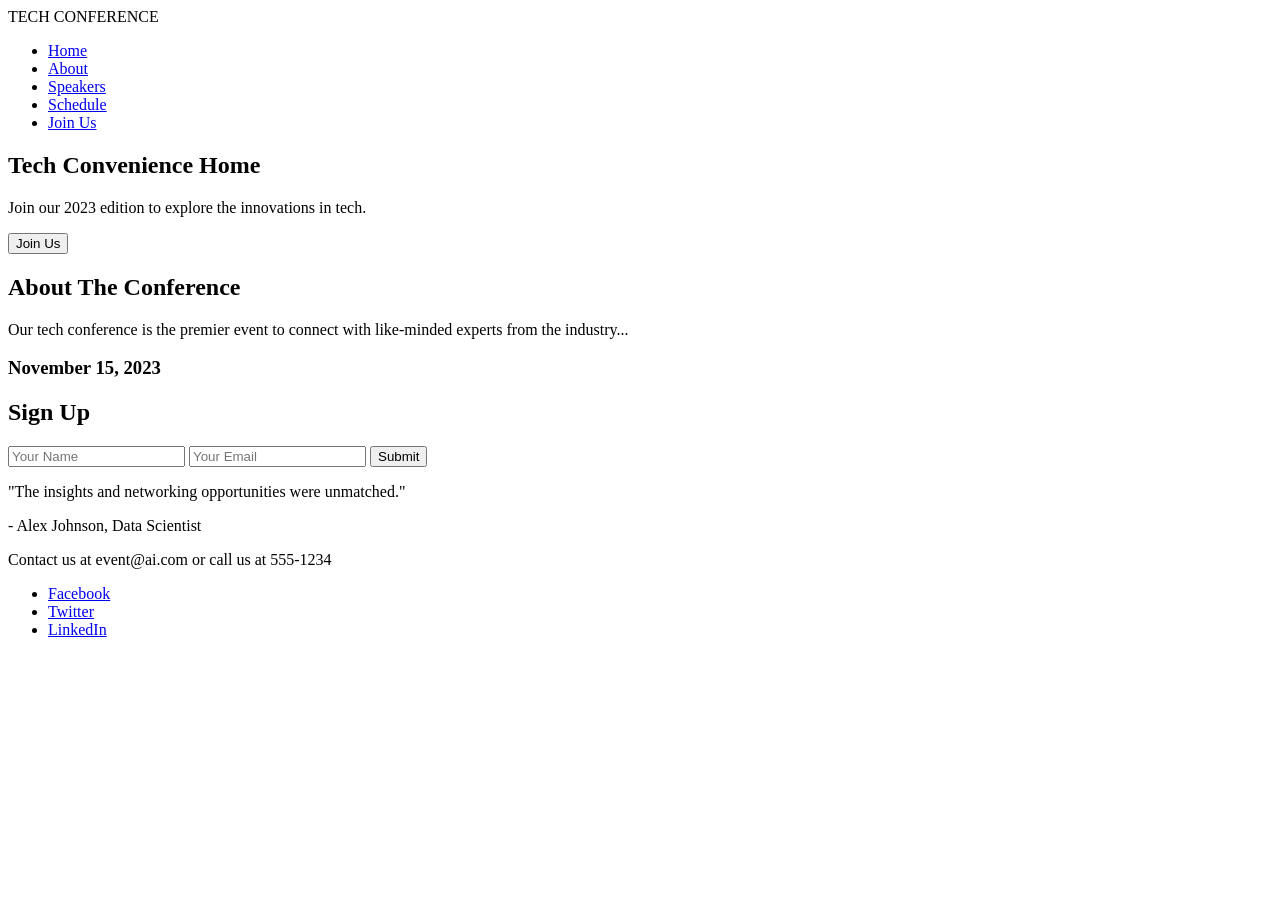
==== index.html @ 5ba686ec "Create index.html" ====
<!DOCTYPE html>
<html lang="en">
<head>
<meta charset="UTF-8">
<meta name="viewport" content="width=device-width, initial-scale=1.0">
<title>Tech Conference 2023</title>
<link rel="stylesheet" href="styles.css">
</head>
<body>

<!-- Navigation Bar -->
<nav>
  <div class="logo">TECH CONFERENCE</div>
  <ul>
    <li><a href="#home">Home</a></li>
    <li><a href="#about">About</a></li>
    <li><a href="#speakers">Speakers</a></li>
    <li><a href="#schedule">Schedule</a></li>
    <li><a href="#register">Join Us</a></li>
  </ul>
</nav>

<!-- Hero Section -->
<section id="home">
  <h1>Tech Convenience Home</h1>
  <p>Join our 2023 edition to explore the innovations in tech.</p>
  <button class="cta">Join Us</button>
</section>

<!-- About Section -->
<section id="about" class="container">
  <div class="content">
    <h2>About The Conference</h2>
    <p>Our tech conference is the premier event to connect with like-minded experts from the industry...</p>
  </div>
</section>

<!-- Speakers Section -->
<section id="speakers" class="container">
  <!-- Speaker cards will be generated by JavaScript -->
</section>

<!-- Schedule Section -->
<section id="schedule" class="container">
  <div class="day-schedule">
    <h3>November 15, 2023</h3>
    <!-- Schedule items will be generated by JavaScript -->
  </div>
</section>

<!-- Registration Section -->
<section id="register" class="container">
  <h2>Sign Up</h2>
  <form id="registration-form">
    <input type="text" id="name" name="name" placeholder="Your Name" required>
    <input type="email" id="email" name="email" placeholder="Your Email" required>
    <button type="submit">Submit</button>
  </form>
</section>

<!-- Testimonials Section -->
<section id="testimonials" class="container">
  <div class="testimonial">
    <p>"The insights and networking opportunities were unmatched."</p>
    <footer>- Alex Johnson, Data Scientist</footer>
  </div>
  <!-- Additional testimonials will be generated by JavaScript -->
</section>

<!-- Footer -->
<footer>
  <p>Contact us at event@ai.com or call us at 555-1234</p>
  <ul class="social-icons">
    <li><a href="#">Facebook</a></li>
    <li><a href="#">Twitter</a></li>
    <li><a href="#">LinkedIn</a></li>
  </ul>
</footer>

<script src="script.js"></script>
</body>
</html>
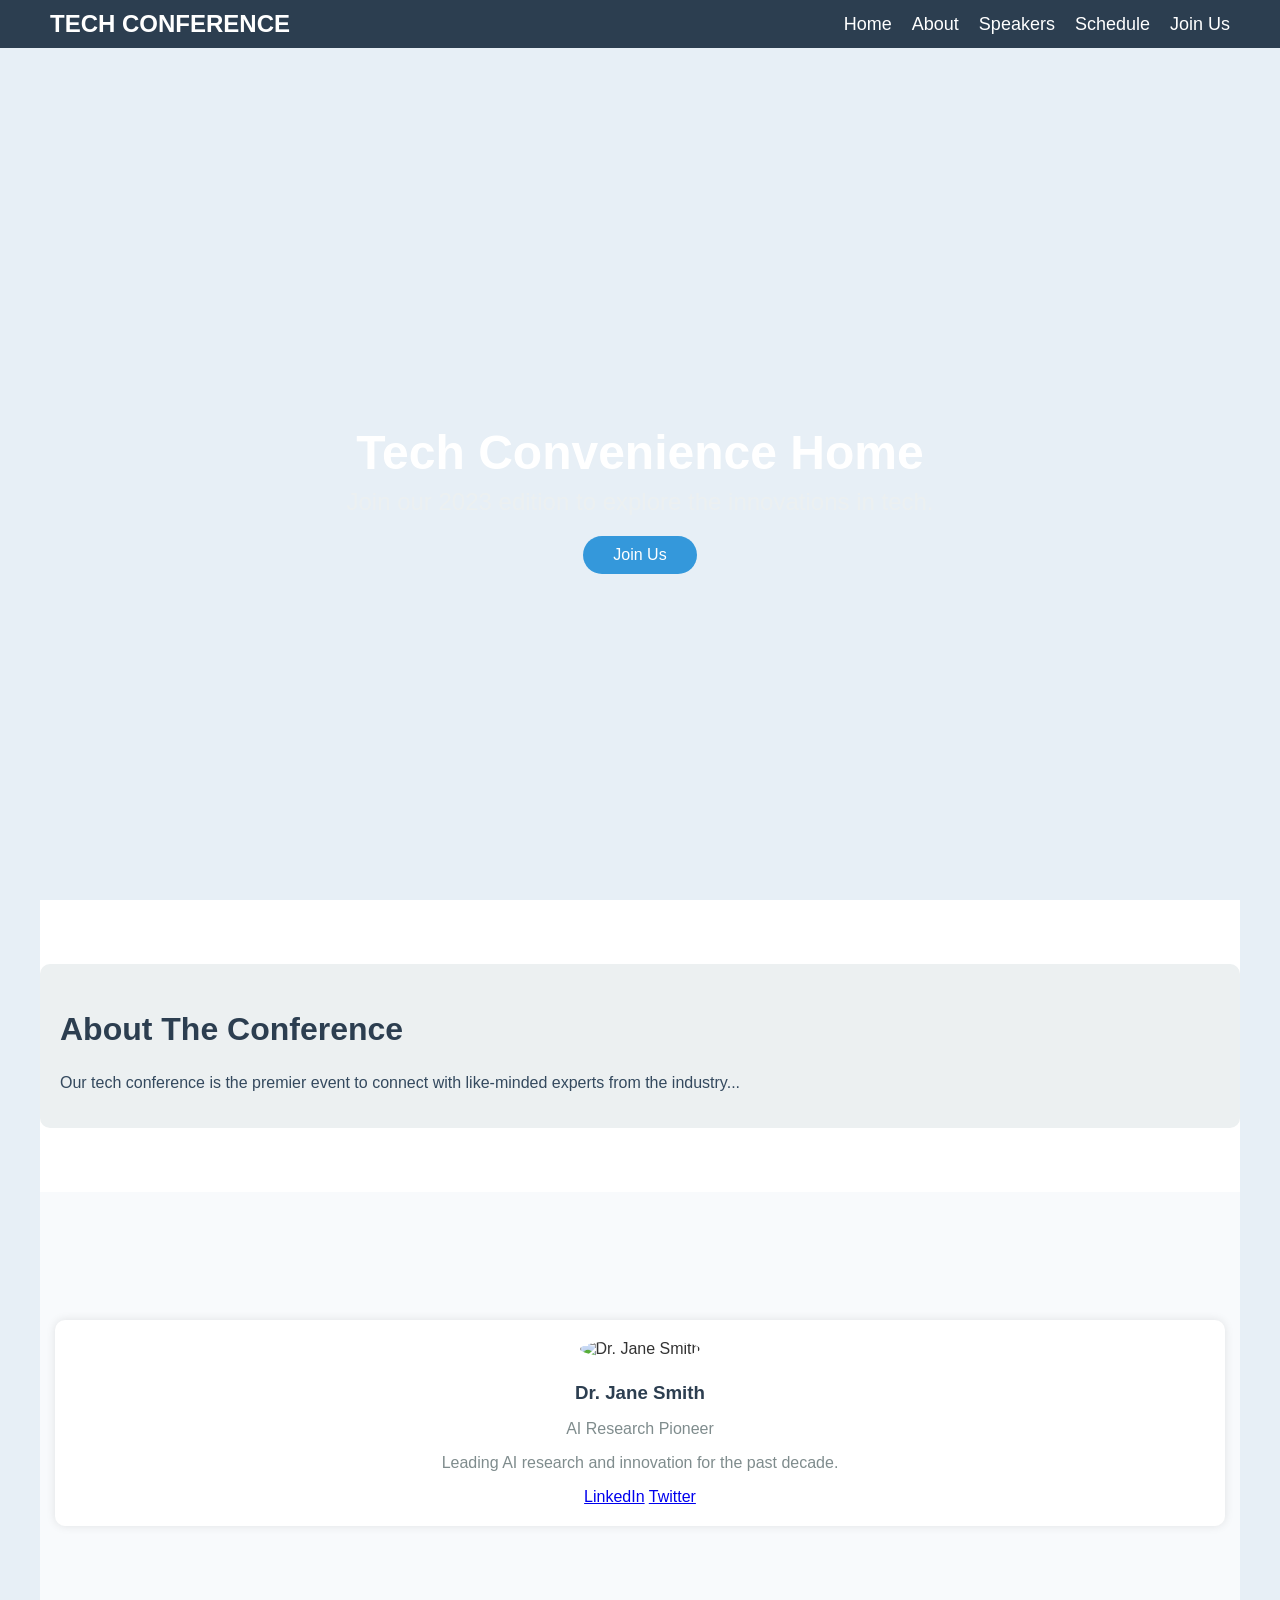
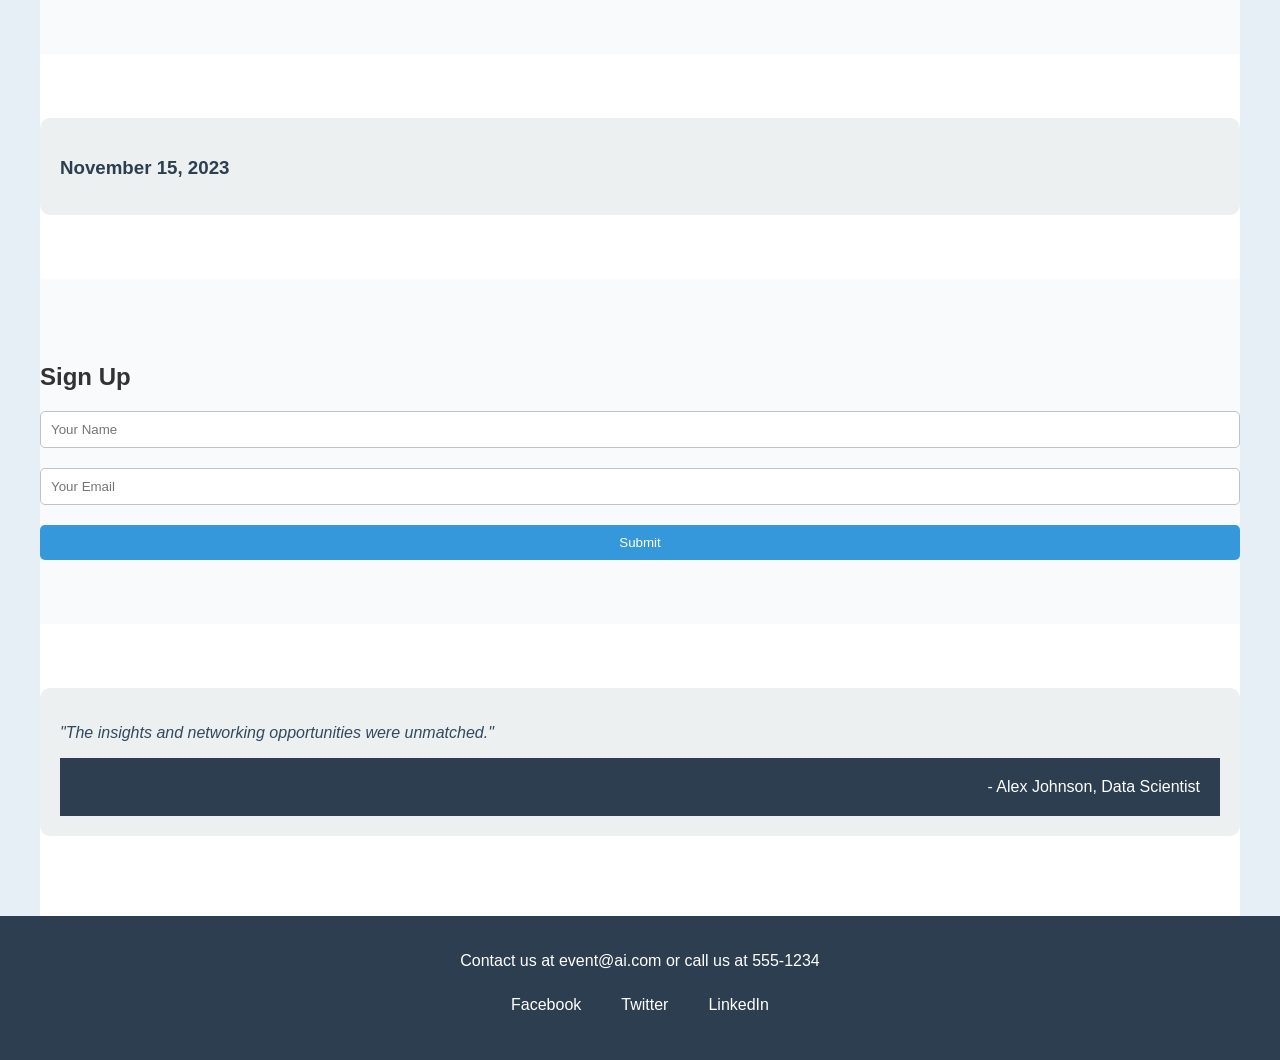
==== commit 4ee6a3fb: "Update index.html" ====
--- a/index.html
+++ b/index.html
@@ -38,6 +38,12 @@
 <!-- Speakers Section -->
 <section id="speakers" class="container">
   <!-- Speaker cards will be generated by JavaScript -->
+  
+   <div id="speakers">
+    <div class="container">
+      </div>
+  </div>
+
 </section>
 
 <!-- Schedule Section -->
--- a/styles.css
+++ b/styles.css
@@ -0,0 +1,318 @@
+/* Reset and Base Styles */
+*, *::before, *::after {
+  box-sizing: border-box;
+}
+
+body {
+  margin: 0;
+  font-family: 'Segoe UI', Tahoma, Geneva, Verdana, sans-serif;
+  background-color: #E7EFF6;
+  color: #333;
+}
+
+/* Utility Classes */
+.container {
+  max-width: 1200px;
+  margin: 0 auto;
+  padding: 0 15px;
+}
+
+.img-responsive {
+  max-width: 100%;
+  height: auto;
+}
+
+/* Navigation Bar */
+nav {
+  background-color: #2C3E50;
+  color: #fff;
+  display: flex;
+  justify-content: space-between;
+  align-items: center;
+  padding: 10px 50px;
+  position: fixed;
+  top: 0;
+  width: 100%;
+  z-index: 1000;
+}
+
+nav .logo {
+  font-size: 24px;
+  font-weight: bold;
+}
+
+nav ul {
+  list-style: none;
+  display: flex;
+  gap: 20px;
+  margin: 0;
+  padding: 0;
+}
+
+nav ul li a {
+  color: #fff;
+  text-decoration: none;
+  font-size: 18px;
+  transition: color 0.3s ease;
+}
+
+nav ul li a:hover {
+  color: #3498DB;
+}
+
+/* Hero Section */
+#home {
+  display: flex;
+  flex-direction: column;
+  align-items: center;
+  justify-content: center;
+  height: 100vh;
+  text-align: center;
+  padding-top: 60px; /* Height of the fixed navbar */
+  background: url('hero-bg.jpg') no-repeat center center/cover;
+}
+
+#home h1 {
+  color: #fff;
+  font-size: 3rem;
+  margin-bottom: 0.5rem;
+}
+
+#home p {
+  color: #ecf0f1;
+  font-size: 1.5rem;
+  max-width: 600px;
+  margin: 0 auto;
+}
+
+#home .cta {
+  background-color: #3498DB;
+  color: #fff;
+  padding: 10px 30px;
+  border: none;
+  border-radius: 20px;
+  cursor: pointer;
+  font-size: 1rem;
+  margin-top: 20px;
+  transition: background-color 0.3s ease;
+}
+
+#home .cta:hover {
+  background-color: #2980B9;
+}
+
+/* About Section */
+#about {
+  padding: 4rem 0;
+  background-color: #fff;
+}
+
+#about .container {
+  display: grid;
+  grid-template-columns: repeat(auto-fit, minmax(300px, 1fr));
+  gap: 30px;
+}
+
+#about .content {
+  padding: 20px;
+  background-color: #ecf0f1;
+  border-radius: 10px;
+}
+
+#about h2 {
+  color: #2C3E50;
+  font-size: 2rem;
+}
+
+#about p {
+  color: #34495E;
+}
+
+/* Speakers Section */
+#speakers {
+  padding: 4rem 0;
+  background-color: #F8FAFC;
+}
+
+#speakers .container {
+  display: grid;
+  grid-template-columns: repeat(auto-fit, minmax(200px, 1fr));
+  gap: 30px;
+}
+
+#speakers .speaker-card {
+  background-color: #fff;
+  border-radius: 10px;
+  padding: 20px;
+  text-align: center;
+  box-shadow: 0 0 10px rgba(0, 0, 0, 0.1);
+}
+
+#speakers .speaker-card img {
+  border-radius: 50%;
+  margin-bottom: 1rem;
+}
+
+#speakers .speaker-card h3 {
+  margin: 0.5rem 0;
+  color: #2C3E50;
+}
+
+#speakers .speaker-card p {
+  color: #7f8c8d;
+}
+
+/* Schedule Section */
+#schedule {
+  padding: 4rem 0;
+  background-color: #fff;
+}
+
+#schedule .container {
+  display: grid;
+  grid-template-columns: repeat(auto-fit, minmax(300px, 1fr));
+  gap: 30px;
+}
+
+#schedule .day-schedule {
+  background-color: #ecf0f1;
+  border-radius: 10px;
+  padding: 20px;
+}
+
+#schedule h3 {
+  color: #2C3E50;
+  margin-bottom: 1rem;
+}
+
+#schedule .time-slot {
+  color: #34495E;
+  border-bottom: 1px solid #bdc3c7;
+  padding-bottom: 0.5rem;
+  margin-bottom: 0.5rem;
+}
+
+/* Registration Section */
+#register {
+  padding: 4rem 0;
+  background-color: #F8FAFC;
+}
+
+#register .container {
+  background-color: #fff;
+  border-radius: 10px;
+  padding: 20px;
+  box-shadow: 0 0 10px rgba(0, 0, 0, 0.1);
+  width: 50%;
+  margin: 0 auto;
+}
+
+#register form {
+  display: flex;
+  flex-direction: column;
+  gap: 20px;
+}
+
+#register form input {
+  padding: 10px;
+  border-radius: 5px;
+  border: 1px solid #bdc3c7;
+}
+
+#register form button {
+  background-color: #3498DB;
+  color: #fff;
+  padding: 10px;
+  border: none;
+  border-radius: 5px;
+  cursor: pointer;
+  transition: background-color 0.3s ease;
+}
+
+#register form button:hover {
+  background-color: #2980B9;
+}
+
+/* Testimonials Section */
+#testimonials {
+  padding: 4rem 0;
+  background-color: #fff;
+}
+
+#testimonials .testimonial {
+  color: #34495E;
+  padding: 20px;
+  background-color: #ecf0f1;
+  border-radius: 10px;
+  margin-bottom: 1rem;
+}
+
+#testimonials .testimonial p {
+  font-style: italic;
+}
+
+#testimonials .testimonial footer {
+  margin-top: 1rem;
+  text-align: right;
+}
+
+/* Footer */
+footer {
+  background-color: #2C3E50;
+  color: #fff;
+  padding: 20px;
+  text-align: center;
+}
+
+footer .social-icons {
+  list-style: none;
+  padding: 0;
+  display: flex;
+  justify-content: center;
+  gap: 20px;
+}
+
+footer .social-icons li {
+  padding: 10px;
+}
+
+footer .social-icons li a {
+  color: #fff;
+  text-decoration: none;
+  transition: color 0.3s ease;
+}
+
+footer .social-icons li a:hover {
+  color: #3498DB;
+}
+
+/* Responsive Design */
+@media (max-width: 768px) {
+  nav .logo {
+    font-size: 20px;
+  }
+
+  nav ul {
+    flex-direction: column;
+    align-items: flex-start;
+  }
+
+  nav ul li a {
+    font-size: 16px;
+  }
+
+  #home .cta {
+    padding: 8px 25px;
+    font-size: 0.9rem;
+  }
+
+  #about .container,
+  #speakers .container,
+  #schedule .container {
+    grid-template-columns: 1fr;
+  }
+
+  #register .container {
+    width: 80%;
+  }
+}
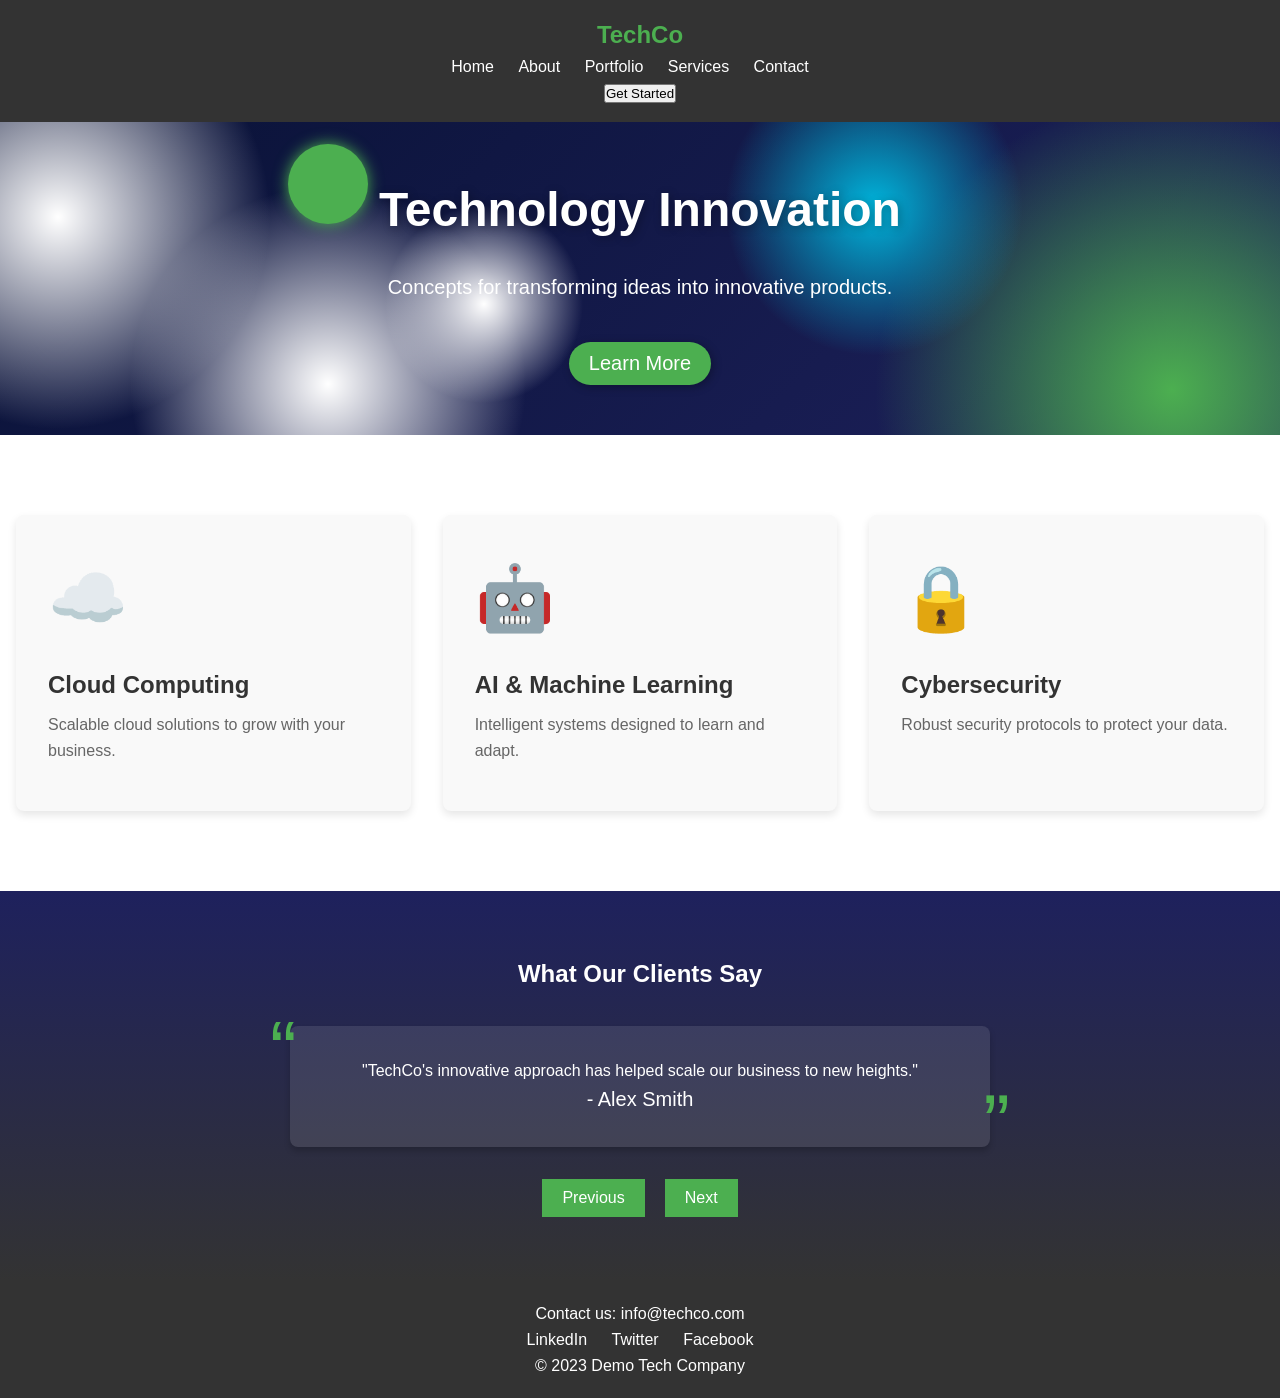
==== commit 41d11cec: "Update to new creation" ====
--- a/index.html
+++ b/index.html
@@ -1,88 +1,121 @@
 <!DOCTYPE html>
 <html lang="en">
+
 <head>
-<meta charset="UTF-8">
-<meta name="viewport" content="width=device-width, initial-scale=1.0">
-<title>Tech Conference 2023</title>
-<link rel="stylesheet" href="styles.css">
+  <meta charset="UTF-8">
+  <meta name="viewport" content="width=device-width, initial-scale=1.0">
+  <title>Demo Tech Company</title>
+  <link rel="stylesheet" href="styles.css">
 </head>
 <body>
-
-<!-- Navigation Bar -->
-<nav>
-  <div class="logo">TECH CONFERENCE</div>
-  <ul>
-    <li><a href="#home">Home</a></li>
-    <li><a href="#about">About</a></li>
-    <li><a href="#speakers">Speakers</a></li>
-    <li><a href="#schedule">Schedule</a></li>
-    <li><a href="#register">Join Us</a></li>
-  </ul>
-</nav>
+      <div class="graphic-layer" id="layer1"></div>
+      <div class="graphic-layer" id="layer2"></div>
+      <div class="graphic-layer" id="layer3"></div>
+  <!-- Header -->
+  <header>
+      <div class="logo">TechCo</div>
+      <nav>
+          <ul>
+              <li><a href="#home">Home</a></li>
+              <li><a href="#about">About</a></li>
+              <li><a href="#portfolio">Portfolio</a></li>
+              <li><a href="#services">Services</a></li>
+              <li><a href="#contact">Contact</a></li>
+          </ul>
+          <button class="cta">Get Started</button>
+      </nav>
+  </header>
 
 <!-- Hero Section -->
-<section id="home">
-  <h1>Tech Convenience Home</h1>
-  <p>Join our 2023 edition to explore the innovations in tech.</p>
-  <button class="cta">Join Us</button>
-</section>
-
-<!-- About Section -->
-<section id="about" class="container">
-  <div class="content">
-    <h2>About The Conference</h2>
-    <p>Our tech conference is the premier event to connect with like-minded experts from the industry...</p>
+<section id="home" class="hero">
+  <div class="hero-inner">
+      <h1>Technology Innovation</h1>
+      <p>Concepts for transforming ideas into innovative products.</p>
+      <button class="cta">Learn More</button>
+  </div>
+  <div class="hero-graphic">
+      <!-- Multiple layered divs for complex shapes -->
+      <div class="graphic-layer" id="layer1"></div>
+      <div class="graphic-layer" id="layer2"></div>
+      <div class="graphic-layer" id="layer3"></div>
+      <!-- Additional layers for complexity -->
   </div>
 </section>
 
-<!-- Speakers Section -->
-<section id="speakers" class="container">
-  <!-- Speaker cards will be generated by JavaScript -->
-  
-   <div id="speakers">
-    <div class="container">
+
+<!-- Modal Structure -->
+<div class="modal">
+  <div class="modal-content">
+      <span class="close-modal">&times;</span>
+      <h2>Service Details</h2>
+      <p>Here you can add the details for the service.</p>
+      <!-- Add more content as needed -->
+  </div>
+</div>
+
+
+
+<section id="services">
+  <div class="services-background">
+      <div class="service-bg-layer" id="service-bg-layer1"></div>
+      <div class="service-bg-layer" id="service-bg-layer2"></div>
+      <!-- Additional layers can be added as needed -->
+  </div>
+  <div class="services-content">
+      <!-- Example Service Cards -->
+      <div class="service">
+          <div class="service-icon">☁️</div>
+          <h3>Cloud Computing</h3>
+          <p>Scalable cloud solutions to grow with your business.</p>
       </div>
-  </div>
-
-</section>
-
-<!-- Schedule Section -->
-<section id="schedule" class="container">
-  <div class="day-schedule">
-    <h3>November 15, 2023</h3>
-    <!-- Schedule items will be generated by JavaScript -->
+      <div class="service">
+          <div class="service-icon">🤖</div>
+          <h3>AI & Machine Learning</h3>
+          <p>Intelligent systems designed to learn and adapt.</p>
+      </div>
+      <div class="service">
+          <div class="service-icon">🔒</div>
+          <h3>Cybersecurity</h3>
+          <p>Robust security protocols to protect your data.</p>
+      </div>
+      <!-- More service cards can be added here -->
   </div>
 </section>
 
-<!-- Registration Section -->
-<section id="register" class="container">
-  <h2>Sign Up</h2>
-  <form id="registration-form">
-    <input type="text" id="name" name="name" placeholder="Your Name" required>
-    <input type="email" id="email" name="email" placeholder="Your Email" required>
-    <button type="submit">Submit</button>
-  </form>
-</section>
 
-<!-- Testimonials Section -->
-<section id="testimonials" class="container">
-  <div class="testimonial">
-    <p>"The insights and networking opportunities were unmatched."</p>
-    <footer>- Alex Johnson, Data Scientist</footer>
-  </div>
-  <!-- Additional testimonials will be generated by JavaScript -->
-</section>
 
-<!-- Footer -->
-<footer>
-  <p>Contact us at event@ai.com or call us at 555-1234</p>
-  <ul class="social-icons">
-    <li><a href="#">Facebook</a></li>
-    <li><a href="#">Twitter</a></li>
-    <li><a href="#">LinkedIn</a></li>
-  </ul>
-</footer>
 
-<script src="script.js"></script>
+<!-- Navigation for Testimonials -->
+
+
+  <!-- Testimonial Section -->
+  <section id="testimonials">
+      <h2>What Our Clients Say</h2>
+      <div class="testimonial">
+          <blockquote>"TechCo's innovative approach has helped scale our business to new heights."</blockquote>
+          <p>- Alex Smith</p>
+
+      </div>
+      <!-- Additional testimonials go here -->
+
+      <div class="testimonial-navigation">
+  <button class="prev-testimonial">Previous</button>
+  <button class="next-testimonial">Next</button>
+</div>
+  </section>
+
+  <!-- Footer -->
+  <footer>
+      <p>Contact us: info@techco.com</p>
+      <div class="social-media">
+          <!-- Social media links will go here -->
+          <a href="#">LinkedIn</a>
+          <a href="#">Twitter</a>
+          <a href="#">Facebook</a>
+      </div>
+      <p>&copy; 2023 Demo Tech Company</p>
+  </footer>
+
+  <script src="script.js"></script>
 </body>
 </html>
--- a/styles.css
+++ b/styles.css
@@ -1,318 +1,675 @@
-/* Reset and Base Styles */
-*, *::before, *::after {
+/* Basic Reset */
+* {
+  margin: 0;
+  padding: 0;
   box-sizing: border-box;
 }
 
 body {
   margin: 0;
-  font-family: 'Segoe UI', Tahoma, Geneva, Verdana, sans-serif;
-  background-color: #E7EFF6;
+  font-family: 'Arial', sans-serif;
+  line-height: 1.6;
   color: #333;
-}
-
-/* Utility Classes */
-.container {
-  max-width: 1200px;
-  margin: 0 auto;
-  padding: 0 15px;
-}
-
-.img-responsive {
-  max-width: 100%;
-  height: auto;
-}
-
-/* Navigation Bar */
-nav {
-  background-color: #2C3E50;
-  color: #fff;
-  display: flex;
-  justify-content: space-between;
-  align-items: center;
-  padding: 10px 50px;
+  background: linear-gradient(135deg, #091236, #1E215D);
+  background-attachment: fixed;
+  overflow-x: hidden;
+}
+
+.background-animation-layer {
   position: fixed;
   top: 0;
-  width: 100%;
-  z-index: 1000;
-}
-
-nav .logo {
-  font-size: 24px;
+  left: 0;
+  right: 0;
+  bottom: 0;
+  z-index: -1;
+  background: transparent;
+  pointer-events: none;
+}
+
+.layer1, .layer2, .layer3 {
+  background: radial-gradient(circle, rgba(255,255,255,0.15), transparent);
+  border-radius: 50%;
+}
+
+.layer1 {
+  width: 400%;
+  height: 400%;
+  top: -150%;
+  left: -150%;
+  animation: rotate 120s linear infinite;
+}
+
+.layer2 {
+  width: 300%;
+  height: 300%;
+  bottom: -100%;
+  right: -100%;
+  animation: rotate 180s linear infinite reverse;
+}
+
+.layer3 {
+  width: 500%;
+  height: 500%;
+  top: -200%;
+  left: -200%;
+  animation: rotate 300s linear infinite;
+}
+
+@keyframes rotate {
+  0% { transform: rotate(0deg); }
+  100% { transform: rotate(360deg); }
+}
+
+
+
+
+
+
+/* Header */
+header {
+  background: #333;
+  color: #fff;
+  padding: 1rem;
+  text-align: center;
+}
+
+header .logo {
+  color: #4CAF50;
+  font-size: 1.5em;
   font-weight: bold;
 }
 
 nav ul {
   list-style: none;
-  display: flex;
-  gap: 20px;
-  margin: 0;
   padding: 0;
 }
 
-nav ul li a {
+nav ul li {
+  display: inline;
+  margin-right: 20px;
+}
+
+nav a {
   color: #fff;
   text-decoration: none;
-  font-size: 18px;
-  transition: color 0.3s ease;
-}
-
-nav ul li a:hover {
-  color: #3498DB;
-}
+}
+
+
+
+
+
+
+
+
+
+
+
+
+
+
 
 /* Hero Section */
-#home {
+.hero {
+  position: relative;
+  color: #fff;
+  background: linear-gradient(135deg, #091236, #1E215D);
+  overflow: hidden;
+  padding: 100px 0;
+}
+
+.hero-inner {
+  position: relative;
+  z-index: 2;
+}
+
+.hero h1 {
+  font-size: 3rem;
+  margin-bottom: 0.5em;
+  text-shadow: 2px 2px 10px rgba(0, 0, 0, 0.3);
+}
+
+.hero p {
+  margin-bottom: 1em;
+  font-size: 1.25rem;
+  line-height: 1.5;
+}
+
+.hero .cta {
+  background: #4CAF50;
+  border: none;
+  padding: 15px 30px;
+  font-size: 1.25rem;
+  cursor: pointer;
+  border-radius: 25px;
+  box-shadow: 2px 2px 10px rgba(0, 0, 0, 0.3);
+  transition: background-color 0.3s ease-in-out;
+}
+
+.hero .cta:hover {
+  background-color: #37a34a;
+}
+
+
+
+
+
+
+
+
+
+
+
+/* Complex Shapes and Layers */
+.hero-graphic {
+  position: absolute;
+  top: 0;
+  left: 0;
+  width: 100%;
+  height: 100%;
   display: flex;
-  flex-direction: column;
+  justify-content: center;
   align-items: center;
+}
+
+.graphic-layer {
+  position: absolute;
+  border-radius: 50%;
+  background: rgba(255, 255, 255, 0.05);
+  transition: all 0.3s ease-in-out;
+}
+
+#layer1 {
+  width: 300px;
+  height: 300px;
+  top: 10%;
+  left: 10%;
+}
+
+#layer2 {
+  width: 200px;
+  height: 200px;
+  bottom: 20%;
+  right: 15%;
+  background: rgba(255, 255, 255, 0.08);
+}
+
+#layer3 {
+  width: 100px;
+  height: 100px;
+  bottom: 30%;
+  left: 20%;
+  background: rgba(255, 255, 255, 0.1);
+}
+
+
+
+
+
+
+
+
+
+
+
+
+
+/* Hero Section Enhancements */
+.hero-graphic::before,
+.hero-graphic::after {
+  content: '';
+  position: absolute;
+  border-radius: 50%;
+}
+
+.hero-graphic::before {
+  width: 600px;
+  height: 600px;
+  background: radial-gradient(circle at 50%, #4CAF50, transparent 70%);
+  top: -10%;
+  right: -15%;
+  z-index: 0;
+}
+
+.hero-graphic::after {
+  width: 500px;
+  height: 500px;
+  background: radial-gradient(circle at 50%, #ffffff, transparent 60%);
+  bottom: -10%;
+  left: -15%;
+  z-index: 0;
+}
+
+#layer1 {
+  width: 400px;
+  height: 400px;
+  background: radial-gradient(circle at 50%, #ffffff, transparent 70%);
+  top: 20%;
+  left: 10%;
+  animation: rotate 60s linear infinite;
+}
+
+#layer2 {
+  width: 300px;
+  height: 300px;
+  background: radial-gradient(circle at 50%, #00B4DB, transparent 70%);
+  bottom: 25%;
+  right: 20%;
+  animation: rotate 90s linear infinite reverse;
+}
+
+#layer3 {
+  width: 200px;
+  height: 200px;
+  background: radial-gradient(circle at 50%, #ffffff, transparent 70%);
+  bottom: 10%;
+  left: 30%;
+  animation: rotate 120s linear infinite;
+}
+
+/* Animation for rotating elements */
+@keyframes rotate {
+  0% { transform: rotate(0deg); }
+  100% { transform: rotate(360deg); }
+}
+
+
+
+
+/* Additional layered elements with pseudo-elements for intricate designs */
+.graphic-layer::before,
+.graphic-layer::after {
+  content: '';
+  position: absolute;
+  border-radius: 50%;
+}
+
+.graphic-layer div.line {
+  position: absolute;
+  width: 3px;
+  height: 100%;
+  background: #4CAF50;
+  transform-origin: bottom;
+  animation: spin 120s linear infinite;
+}
+
+#layer1::before {
+  width: 80px;
+  height: 80px;
+  background-color: #4CAF50;
+  top: -40px;
+  left: 50%;
+  transform: translateX(-50%);
+  box-shadow: 0 0 15px #4CAF50;
+}
+
+#layer1::after {
+  width: 120px;
+  height: 120px;
+  background-color: #00B4DB;
+  bottom: -60px;
+  right: -60px;
+  box-shadow: 0 0 25px #00B4DB;
+}
+
+#layer1 div.line {
+  bottom: 0;
+  left: 50%;
+  animation-duration: 90s;
+}
+
+#layer2 div.line {
+  bottom: 0;
+  left: 50%;
+  animation-duration: 80s;
+}
+
+/* Animation for spinning lines */
+@keyframes spin {
+  from { transform: rotate(0deg); }
+  to { transform: rotate(360deg); }
+}
+
+/* Continue adding more details and layers */
+/* Hero Section */
+.hero {
+  position: relative;
+  background-color: #000;
+  color: #fff;
+  padding: 50px;
+  text-align: center;
+}
+
+.hero-inner {
+  position: relative;
+  z-index: 2;
+}
+
+.hero .cta {
+  margin-top: 20px;
+  background: #4CAF50;
+  border: none;
+  padding: 10px 20px;
+  color: white;
+  cursor: pointer;
+}
+
+
+
+
+
+
+
+
+
+
+
+/* CSS Shapes for the Hero Image */
+.hero-image {
+  position: absolute;
+  top: 0;
+  right: 0;
+  bottom: 0;
+  left: 0;
+  z-index: 1;
+  display: flex;
   justify-content: center;
-  height: 100vh;
-  text-align: center;
-  padding-top: 60px; /* Height of the fixed navbar */
-  background: url('hero-bg.jpg') no-repeat center center/cover;
-}
-
-#home h1 {
-  color: #fff;
-  font-size: 3rem;
+  align-items: center;
+}
+
+.circle {
+  position: absolute;
+  border-radius: 50%;
+  background-color: rgba(255, 255, 255, 0.1);
+}
+
+.large {
+  width: 300px;
+  height: 300px;
+  background: radial-gradient(circle, rgba(255,255,255,0.1) 0%, rgba(255,255,255,0) 70%);
+}
+
+.medium {
+  width: 200px;
+  height: 200px;
+  background: radial-gradient(circle, rgba(255,255,255,0.1) 0%, rgba(255,255,255,0) 70%);
+  top: 50px;
+  right: 50px;
+}
+
+.small {
+  width: 100px;
+  height: 100px;
+  background: radial-gradient(circle, rgba(255,255,255,0.1) 0%, rgba(255,255,255,0) 70%);
+  bottom: 50px;
+  left: 50px;
+}
+
+/* Additional pseudo-elements for more complex shapes */
+
+
+
+
+
+/* Services Section */
+#services {
+  position: relative;
+  background: #fff;
+  padding: 4rem 0;
+  overflow: hidden;
+}
+
+.services-background {
+  position: absolute;
+  top: 0;
+  right: 0;
+  bottom: 0;
+  left: 0;
+  z-index: 0;
+}
+
+.service-bg-layer {
+  position: absolute;
+  background: radial-gradient(circle at 50%, rgba(255,255,255,0.2), transparent);
+  border-radius: 50%;
+}
+
+#service-bg-layer1 {
+  top: -50%;
+  left: -50%;
+  width: 200%;
+  height: 200%;
+  animation: rotateSlow 120s linear infinite;
+}
+
+#service-bg-layer2 {
+  top: -30%;
+  right: -30%;
+  width: 160%;
+  height: 160%;
+  animation: rotateSlow 90s linear infinite reverse;
+}
+
+@keyframes rotateSlow {
+  0% { transform: rotate(0deg); }
+  100% { transform: rotate(360deg); }
+}
+
+/* Service Cards */
+.services-content {
+  position: relative;
+  z-index: 1;
+  display: flex;
+  justify-content: center;
+  flex-wrap: wrap;
+}
+
+.service {
+  background: #f9f9f9;
+  margin: 1rem;
+  padding: 2rem;
+  border-radius: 8px;
+  box-shadow: 0 4px 8px rgba(0,0,0,0.1);
+  width: calc(33.333% - 2rem); /* Three cards per row */
+  transition: transform 0.3s ease-in-out, box-shadow 0.3s ease-in-out;
+  cursor: pointer;
+}
+
+.service:hover {
+  transform: translateY(-5px);
+  box-shadow: 0 12px 16px rgba(0,0,0,0.2);
+}
+
+.service-icon {
+  font-size: 4rem;
+  margin-bottom: 1rem;
+  color: #4CAF50;
+}
+
+.service h3 {
   margin-bottom: 0.5rem;
-}
-
-#home p {
-  color: #ecf0f1;
   font-size: 1.5rem;
-  max-width: 600px;
-  margin: 0 auto;
-}
-
-#home .cta {
-  background-color: #3498DB;
-  color: #fff;
-  padding: 10px 30px;
+  color: #333;
+}
+
+.service p {
+  font-size: 1rem;
+  color: #666;
+  margin-bottom: 1rem;
+}
+
+@media (max-width: 768px) {
+  .service {
+      width: calc(50% - 2rem); /* Two cards per row on smaller screens */
+  }
+}
+
+@media (max-width: 480px) {
+  .service {
+      width: calc(100% - 2rem); /* Full width cards on very small screens */
+  }
+}
+
+
+/* Continue with additional styling for other elements within the services section */
+
+
+/* Modal Styling */
+.modal {
+  display: none; /* Hidden by default */
+  position: fixed;
+  z-index: 10;
+  left: 0;
+  top: 0;
+  width: 100%;
+  height: 100%;
+  overflow: auto; /* Enable scroll if needed */
+  background-color: rgba(0,0,0,0.4); /* Black w/ opacity */
+}
+
+.modal-content {
+  background-color: #fefefe;
+  margin: 15% auto; /* 15% from the top and centered */
+  padding: 20px;
+  border: 1px solid #888;
+  width: 80%; /* Could be more or less, depending on screen size */
+  box-shadow: 0 4px 8px rgba(0,0,0,0.2);
+  animation-name: modalopen;
+  animation-duration: 0.4s;
+}
+
+/* Add zoom animation */
+@keyframes modalopen {
+  from {transform: scale(0)} 
+  to {transform: scale(1)}
+}
+
+.close-modal {
+  color: #aaa;
+  float: right;
+  font-size: 28px;
+  font-weight: bold;
+}
+
+.close-modal:hover,
+.close-modal:focus {
+  color: black;
+  text-decoration: none;
+  cursor: pointer;
+}
+
+/* Testimonial Navigation Styling */
+.testimonial-navigation {
+  display: flex;
+  justify-content: center;
+  margin-top: 20px;
+}
+
+.prev-testimonial, .next-testimonial {
   border: none;
-  border-radius: 20px;
-  cursor: pointer;
+  background-color: #4CAF50;
+  color: white;
+  padding: 10px 20px;
+  margin: 0 10px;
   font-size: 1rem;
-  margin-top: 20px;
-  transition: background-color 0.3s ease;
-}
-
-#home .cta:hover {
-  background-color: #2980B9;
-}
-
-/* About Section */
-#about {
-  padding: 4rem 0;
-  background-color: #fff;
-}
-
-#about .container {
-  display: grid;
-  grid-template-columns: repeat(auto-fit, minmax(300px, 1fr));
-  gap: 30px;
-}
-
-#about .content {
-  padding: 20px;
-  background-color: #ecf0f1;
-  border-radius: 10px;
-}
-
-#about h2 {
-  color: #2C3E50;
-  font-size: 2rem;
-}
-
-#about p {
-  color: #34495E;
-}
-
-/* Speakers Section */
-#speakers {
-  padding: 4rem 0;
-  background-color: #F8FAFC;
-}
-
-#speakers .container {
-  display: grid;
-  grid-template-columns: repeat(auto-fit, minmax(200px, 1fr));
-  gap: 30px;
-}
-
-#speakers .speaker-card {
-  background-color: #fff;
-  border-radius: 10px;
-  padding: 20px;
-  text-align: center;
-  box-shadow: 0 0 10px rgba(0, 0, 0, 0.1);
-}
-
-#speakers .speaker-card img {
-  border-radius: 50%;
-  margin-bottom: 1rem;
-}
-
-#speakers .speaker-card h3 {
-  margin: 0.5rem 0;
-  color: #2C3E50;
-}
-
-#speakers .speaker-card p {
-  color: #7f8c8d;
-}
-
-/* Schedule Section */
-#schedule {
-  padding: 4rem 0;
-  background-color: #fff;
-}
-
-#schedule .container {
-  display: grid;
-  grid-template-columns: repeat(auto-fit, minmax(300px, 1fr));
-  gap: 30px;
-}
-
-#schedule .day-schedule {
-  background-color: #ecf0f1;
-  border-radius: 10px;
-  padding: 20px;
-}
-
-#schedule h3 {
-  color: #2C3E50;
-  margin-bottom: 1rem;
-}
-
-#schedule .time-slot {
-  color: #34495E;
-  border-bottom: 1px solid #bdc3c7;
-  padding-bottom: 0.5rem;
-  margin-bottom: 0.5rem;
-}
-
-/* Registration Section */
-#register {
-  padding: 4rem 0;
-  background-color: #F8FAFC;
-}
-
-#register .container {
-  background-color: #fff;
-  border-radius: 10px;
-  padding: 20px;
-  box-shadow: 0 0 10px rgba(0, 0, 0, 0.1);
-  width: 50%;
-  margin: 0 auto;
-}
-
-#register form {
-  display: flex;
-  flex-direction: column;
-  gap: 20px;
-}
-
-#register form input {
-  padding: 10px;
-  border-radius: 5px;
-  border: 1px solid #bdc3c7;
-}
-
-#register form button {
-  background-color: #3498DB;
-  color: #fff;
-  padding: 10px;
-  border: none;
-  border-radius: 5px;
   cursor: pointer;
   transition: background-color 0.3s ease;
 }
 
-#register form button:hover {
-  background-color: #2980B9;
-}
-
-/* Testimonials Section */
+.prev-testimonial:hover, .next-testimonial:hover {
+  background-color: #367c39;
+}
+
+
+
+
+
+
+
+
+
+
+
+
+
+
+
+
+/* Testimonial Section */
 #testimonials {
+  background: linear-gradient(to bottom, #1E215D, #333);
+  color: #fff;
   padding: 4rem 0;
-  background-color: #fff;
-}
-
-#testimonials .testimonial {
-  color: #34495E;
-  padding: 20px;
-  background-color: #ecf0f1;
-  border-radius: 10px;
-  margin-bottom: 1rem;
-}
-
-#testimonials .testimonial p {
-  font-style: italic;
-}
-
-#testimonials .testimonial footer {
-  margin-top: 1rem;
-  text-align: right;
-}
+  text-align: center;
+}
+
+.testimonial {
+  max-width: 700px;
+  margin: 2rem auto;
+  padding: 2rem;
+  background: rgba(255, 255, 255, 0.1);
+  border-radius: 8px;
+  box-shadow: 0 4px 6px rgba(0,0,0,0.2);
+  position: relative;
+}
+
+.testimonial::before {
+  content: '“';
+  font-size: 5rem;
+  color: #4CAF50;
+  position: absolute;
+  top: -40px;
+  left: -20px;
+}
+
+.testimonial::after {
+  content: '”';
+  font-size: 5rem;
+  color: #4CAF50;
+  position: absolute;
+  bottom: -40px;
+  right: -20px;
+}
+
+.testimonial p {
+  font-size: 1.25rem;
+  line-height: 1.6;
+}
+
+/* Continue with additional styling for navigation buttons or indicators */
+
+
+
+
+
+
+
+
+
+
 
 /* Footer */
 footer {
-  background-color: #2C3E50;
-  color: #fff;
-  padding: 20px;
+  background-color: #333;
+  color: white;
   text-align: center;
-}
-
-footer .social-icons {
-  list-style: none;
-  padding: 0;
-  display: flex;
-  justify-content: center;
-  gap: 20px;
-}
-
-footer .social-icons li {
-  padding: 10px;
-}
-
-footer .social-icons li a {
-  color: #fff;
+  padding: 20px 0;
+}
+
+.social-media a {
+  color: white;
+  margin: 0 10px;
   text-decoration: none;
-  transition: color 0.3s ease;
-}
-
-footer .social-icons li a:hover {
-  color: #3498DB;
 }
 
 /* Responsive Design */
 @media (max-width: 768px) {
-  nav .logo {
-    font-size: 20px;
+  nav ul {
+      padding-top: 20px;
+      text-align: center;
   }
 
-  nav ul {
-    flex-direction: column;
-    align-items: flex-start;
+  nav ul li {
+      display: block;
+      margin-bottom: 10px;
   }
-
-  nav ul li a {
-    font-size: 16px;
-  }
-
-  #home .cta {
-    padding: 8px 25px;
-    font-size: 0.9rem;
-  }
-
-  #about .container,
-  #speakers .container,
-  #schedule .container {
-    grid-template-columns: 1fr;
-  }
-
-  #register .container {
-    width: 80%;
-  }
-}
+}
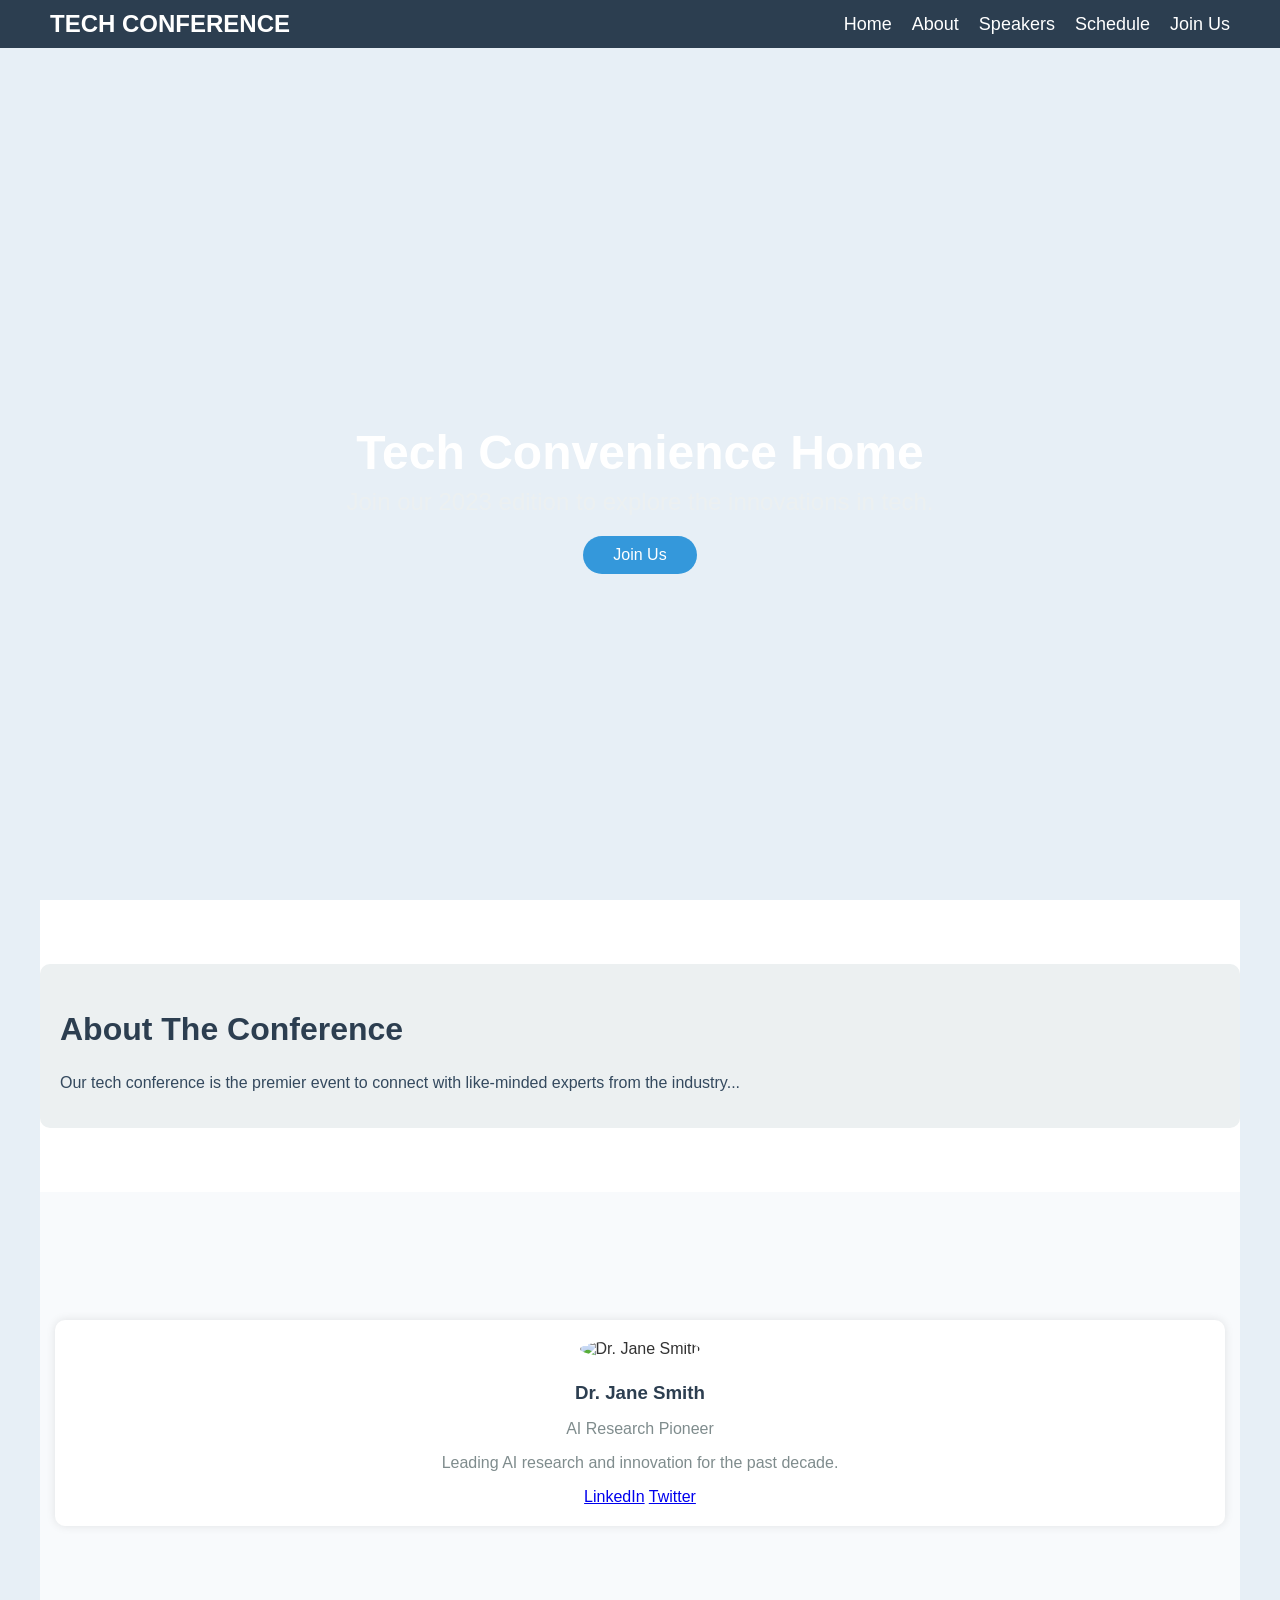
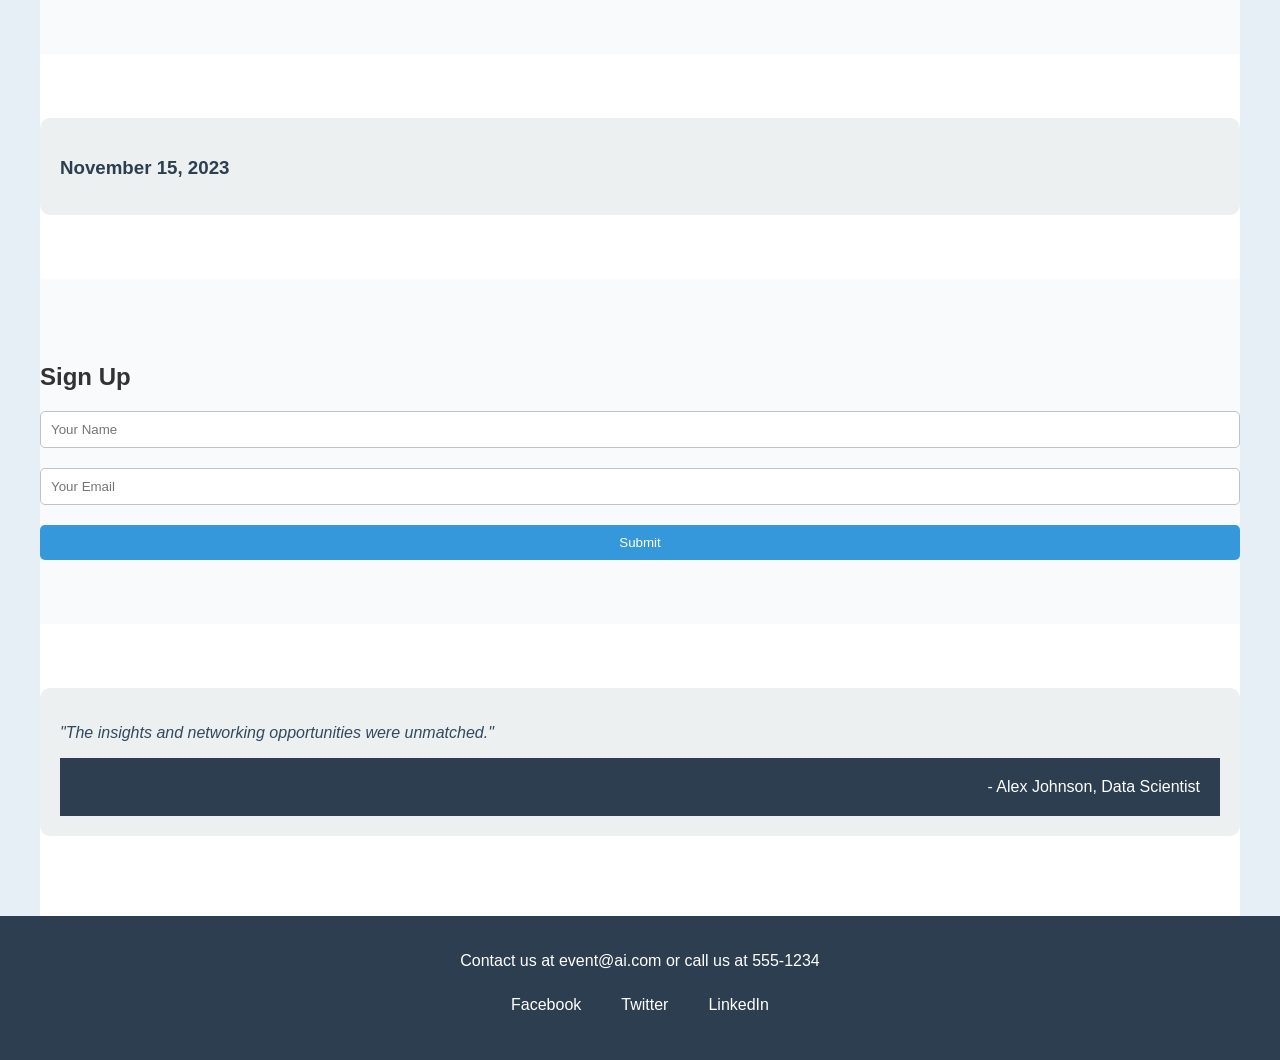
==== commit e4f4ce5a: "Up" ====
--- a/index.html
+++ b/index.html
@@ -1,121 +1,88 @@
 <!DOCTYPE html>
 <html lang="en">
-
 <head>
-  <meta charset="UTF-8">
-  <meta name="viewport" content="width=device-width, initial-scale=1.0">
-  <title>Demo Tech Company</title>
-  <link rel="stylesheet" href="styles.css">
+<meta charset="UTF-8">
+<meta name="viewport" content="width=device-width, initial-scale=1.0">
+<title>Tech Conference 2023</title>
+<link rel="stylesheet" href="styles.css">
 </head>
 <body>
-      <div class="graphic-layer" id="layer1"></div>
-      <div class="graphic-layer" id="layer2"></div>
-      <div class="graphic-layer" id="layer3"></div>
-  <!-- Header -->
-  <header>
-      <div class="logo">TechCo</div>
-      <nav>
-          <ul>
-              <li><a href="#home">Home</a></li>
-              <li><a href="#about">About</a></li>
-              <li><a href="#portfolio">Portfolio</a></li>
-              <li><a href="#services">Services</a></li>
-              <li><a href="#contact">Contact</a></li>
-          </ul>
-          <button class="cta">Get Started</button>
-      </nav>
-  </header>
+
+<!-- Navigation Bar -->
+<nav>
+  <div class="logo">TECH CONFERENCE</div>
+  <ul>
+    <li><a href="#home">Home</a></li>
+    <li><a href="#about">About</a></li>
+    <li><a href="#speakers">Speakers</a></li>
+    <li><a href="#schedule">Schedule</a></li>
+    <li><a href="#register">Join Us</a></li>
+  </ul>
+</nav>
 
 <!-- Hero Section -->
-<section id="home" class="hero">
-  <div class="hero-inner">
-      <h1>Technology Innovation</h1>
-      <p>Concepts for transforming ideas into innovative products.</p>
-      <button class="cta">Learn More</button>
-  </div>
-  <div class="hero-graphic">
-      <!-- Multiple layered divs for complex shapes -->
-      <div class="graphic-layer" id="layer1"></div>
-      <div class="graphic-layer" id="layer2"></div>
-      <div class="graphic-layer" id="layer3"></div>
-      <!-- Additional layers for complexity -->
+<section id="home">
+  <h1>Tech Convenience Home</h1>
+  <p>Join our 2023 edition to explore the innovations in tech.</p>
+  <button class="cta">Join Us</button>
+</section>
+
+<!-- About Section -->
+<section id="about" class="container">
+  <div class="content">
+    <h2>About The Conference</h2>
+    <p>Our tech conference is the premier event to connect with like-minded experts from the industry...</p>
   </div>
 </section>
 
+<!-- Speakers Section -->
+<section id="speakers" class="container">
+  <!-- Speaker cards will be generated by JavaScript -->
+  
+   <div id="speakers">
+    <div class="container">
+      </div>
+  </div>
 
-<!-- Modal Structure -->
-<div class="modal">
-  <div class="modal-content">
-      <span class="close-modal">&times;</span>
-      <h2>Service Details</h2>
-      <p>Here you can add the details for the service.</p>
-      <!-- Add more content as needed -->
-  </div>
-</div>
+</section>
 
-
-
-<section id="services">
-  <div class="services-background">
-      <div class="service-bg-layer" id="service-bg-layer1"></div>
-      <div class="service-bg-layer" id="service-bg-layer2"></div>
-      <!-- Additional layers can be added as needed -->
-  </div>
-  <div class="services-content">
-      <!-- Example Service Cards -->
-      <div class="service">
-          <div class="service-icon">☁️</div>
-          <h3>Cloud Computing</h3>
-          <p>Scalable cloud solutions to grow with your business.</p>
-      </div>
-      <div class="service">
-          <div class="service-icon">🤖</div>
-          <h3>AI & Machine Learning</h3>
-          <p>Intelligent systems designed to learn and adapt.</p>
-      </div>
-      <div class="service">
-          <div class="service-icon">🔒</div>
-          <h3>Cybersecurity</h3>
-          <p>Robust security protocols to protect your data.</p>
-      </div>
-      <!-- More service cards can be added here -->
+<!-- Schedule Section -->
+<section id="schedule" class="container">
+  <div class="day-schedule">
+    <h3>November 15, 2023</h3>
+    <!-- Schedule items will be generated by JavaScript -->
   </div>
 </section>
 
+<!-- Registration Section -->
+<section id="register" class="container">
+  <h2>Sign Up</h2>
+  <form id="registration-form">
+    <input type="text" id="name" name="name" placeholder="Your Name" required>
+    <input type="email" id="email" name="email" placeholder="Your Email" required>
+    <button type="submit">Submit</button>
+  </form>
+</section>
 
+<!-- Testimonials Section -->
+<section id="testimonials" class="container">
+  <div class="testimonial">
+    <p>"The insights and networking opportunities were unmatched."</p>
+    <footer>- Alex Johnson, Data Scientist</footer>
+  </div>
+  <!-- Additional testimonials will be generated by JavaScript -->
+</section>
 
+<!-- Footer -->
+<footer>
+  <p>Contact us at event@ai.com or call us at 555-1234</p>
+  <ul class="social-icons">
+    <li><a href="#">Facebook</a></li>
+    <li><a href="#">Twitter</a></li>
+    <li><a href="#">LinkedIn</a></li>
+  </ul>
+</footer>
 
-<!-- Navigation for Testimonials -->
-
-
-  <!-- Testimonial Section -->
-  <section id="testimonials">
-      <h2>What Our Clients Say</h2>
-      <div class="testimonial">
-          <blockquote>"TechCo's innovative approach has helped scale our business to new heights."</blockquote>
-          <p>- Alex Smith</p>
-
-      </div>
-      <!-- Additional testimonials go here -->
-
-      <div class="testimonial-navigation">
-  <button class="prev-testimonial">Previous</button>
-  <button class="next-testimonial">Next</button>
-</div>
-  </section>
-
-  <!-- Footer -->
-  <footer>
-      <p>Contact us: info@techco.com</p>
-      <div class="social-media">
-          <!-- Social media links will go here -->
-          <a href="#">LinkedIn</a>
-          <a href="#">Twitter</a>
-          <a href="#">Facebook</a>
-      </div>
-      <p>&copy; 2023 Demo Tech Company</p>
-  </footer>
-
-  <script src="script.js"></script>
+<script src="script.js"></script>
 </body>
 </html>
--- a/styles.css
+++ b/styles.css
@@ -1,675 +1,318 @@
-/* Basic Reset */
-* {
+/* Reset and Base Styles */
+*, *::before, *::after {
+  box-sizing: border-box;
+}
+
+body {
+  margin: 0;
+  font-family: 'Segoe UI', Tahoma, Geneva, Verdana, sans-serif;
+  background-color: #E7EFF6;
+  color: #333;
+}
+
+/* Utility Classes */
+.container {
+  max-width: 1200px;
+  margin: 0 auto;
+  padding: 0 15px;
+}
+
+.img-responsive {
+  max-width: 100%;
+  height: auto;
+}
+
+/* Navigation Bar */
+nav {
+  background-color: #2C3E50;
+  color: #fff;
+  display: flex;
+  justify-content: space-between;
+  align-items: center;
+  padding: 10px 50px;
+  position: fixed;
+  top: 0;
+  width: 100%;
+  z-index: 1000;
+}
+
+nav .logo {
+  font-size: 24px;
+  font-weight: bold;
+}
+
+nav ul {
+  list-style: none;
+  display: flex;
+  gap: 20px;
   margin: 0;
   padding: 0;
-  box-sizing: border-box;
-}
-
-body {
-  margin: 0;
-  font-family: 'Arial', sans-serif;
-  line-height: 1.6;
-  color: #333;
-  background: linear-gradient(135deg, #091236, #1E215D);
-  background-attachment: fixed;
-  overflow-x: hidden;
-}
-
-.background-animation-layer {
-  position: fixed;
-  top: 0;
-  left: 0;
-  right: 0;
-  bottom: 0;
-  z-index: -1;
-  background: transparent;
-  pointer-events: none;
-}
-
-.layer1, .layer2, .layer3 {
-  background: radial-gradient(circle, rgba(255,255,255,0.15), transparent);
+}
+
+nav ul li a {
+  color: #fff;
+  text-decoration: none;
+  font-size: 18px;
+  transition: color 0.3s ease;
+}
+
+nav ul li a:hover {
+  color: #3498DB;
+}
+
+/* Hero Section */
+#home {
+  display: flex;
+  flex-direction: column;
+  align-items: center;
+  justify-content: center;
+  height: 100vh;
+  text-align: center;
+  padding-top: 60px; /* Height of the fixed navbar */
+  background: url('hero-bg.jpg') no-repeat center center/cover;
+}
+
+#home h1 {
+  color: #fff;
+  font-size: 3rem;
+  margin-bottom: 0.5rem;
+}
+
+#home p {
+  color: #ecf0f1;
+  font-size: 1.5rem;
+  max-width: 600px;
+  margin: 0 auto;
+}
+
+#home .cta {
+  background-color: #3498DB;
+  color: #fff;
+  padding: 10px 30px;
+  border: none;
+  border-radius: 20px;
+  cursor: pointer;
+  font-size: 1rem;
+  margin-top: 20px;
+  transition: background-color 0.3s ease;
+}
+
+#home .cta:hover {
+  background-color: #2980B9;
+}
+
+/* About Section */
+#about {
+  padding: 4rem 0;
+  background-color: #fff;
+}
+
+#about .container {
+  display: grid;
+  grid-template-columns: repeat(auto-fit, minmax(300px, 1fr));
+  gap: 30px;
+}
+
+#about .content {
+  padding: 20px;
+  background-color: #ecf0f1;
+  border-radius: 10px;
+}
+
+#about h2 {
+  color: #2C3E50;
+  font-size: 2rem;
+}
+
+#about p {
+  color: #34495E;
+}
+
+/* Speakers Section */
+#speakers {
+  padding: 4rem 0;
+  background-color: #F8FAFC;
+}
+
+#speakers .container {
+  display: grid;
+  grid-template-columns: repeat(auto-fit, minmax(200px, 1fr));
+  gap: 30px;
+}
+
+#speakers .speaker-card {
+  background-color: #fff;
+  border-radius: 10px;
+  padding: 20px;
+  text-align: center;
+  box-shadow: 0 0 10px rgba(0, 0, 0, 0.1);
+}
+
+#speakers .speaker-card img {
   border-radius: 50%;
-}
-
-.layer1 {
-  width: 400%;
-  height: 400%;
-  top: -150%;
-  left: -150%;
-  animation: rotate 120s linear infinite;
-}
-
-.layer2 {
-  width: 300%;
-  height: 300%;
-  bottom: -100%;
-  right: -100%;
-  animation: rotate 180s linear infinite reverse;
-}
-
-.layer3 {
-  width: 500%;
-  height: 500%;
-  top: -200%;
-  left: -200%;
-  animation: rotate 300s linear infinite;
-}
-
-@keyframes rotate {
-  0% { transform: rotate(0deg); }
-  100% { transform: rotate(360deg); }
-}
-
-
-
-
-
-
-/* Header */
-header {
-  background: #333;
-  color: #fff;
-  padding: 1rem;
+  margin-bottom: 1rem;
+}
+
+#speakers .speaker-card h3 {
+  margin: 0.5rem 0;
+  color: #2C3E50;
+}
+
+#speakers .speaker-card p {
+  color: #7f8c8d;
+}
+
+/* Schedule Section */
+#schedule {
+  padding: 4rem 0;
+  background-color: #fff;
+}
+
+#schedule .container {
+  display: grid;
+  grid-template-columns: repeat(auto-fit, minmax(300px, 1fr));
+  gap: 30px;
+}
+
+#schedule .day-schedule {
+  background-color: #ecf0f1;
+  border-radius: 10px;
+  padding: 20px;
+}
+
+#schedule h3 {
+  color: #2C3E50;
+  margin-bottom: 1rem;
+}
+
+#schedule .time-slot {
+  color: #34495E;
+  border-bottom: 1px solid #bdc3c7;
+  padding-bottom: 0.5rem;
+  margin-bottom: 0.5rem;
+}
+
+/* Registration Section */
+#register {
+  padding: 4rem 0;
+  background-color: #F8FAFC;
+}
+
+#register .container {
+  background-color: #fff;
+  border-radius: 10px;
+  padding: 20px;
+  box-shadow: 0 0 10px rgba(0, 0, 0, 0.1);
+  width: 50%;
+  margin: 0 auto;
+}
+
+#register form {
+  display: flex;
+  flex-direction: column;
+  gap: 20px;
+}
+
+#register form input {
+  padding: 10px;
+  border-radius: 5px;
+  border: 1px solid #bdc3c7;
+}
+
+#register form button {
+  background-color: #3498DB;
+  color: #fff;
+  padding: 10px;
+  border: none;
+  border-radius: 5px;
+  cursor: pointer;
+  transition: background-color 0.3s ease;
+}
+
+#register form button:hover {
+  background-color: #2980B9;
+}
+
+/* Testimonials Section */
+#testimonials {
+  padding: 4rem 0;
+  background-color: #fff;
+}
+
+#testimonials .testimonial {
+  color: #34495E;
+  padding: 20px;
+  background-color: #ecf0f1;
+  border-radius: 10px;
+  margin-bottom: 1rem;
+}
+
+#testimonials .testimonial p {
+  font-style: italic;
+}
+
+#testimonials .testimonial footer {
+  margin-top: 1rem;
+  text-align: right;
+}
+
+/* Footer */
+footer {
+  background-color: #2C3E50;
+  color: #fff;
+  padding: 20px;
   text-align: center;
 }
 
-header .logo {
-  color: #4CAF50;
-  font-size: 1.5em;
-  font-weight: bold;
-}
-
-nav ul {
+footer .social-icons {
   list-style: none;
   padding: 0;
-}
-
-nav ul li {
-  display: inline;
-  margin-right: 20px;
-}
-
-nav a {
+  display: flex;
+  justify-content: center;
+  gap: 20px;
+}
+
+footer .social-icons li {
+  padding: 10px;
+}
+
+footer .social-icons li a {
   color: #fff;
   text-decoration: none;
-}
-
-
-
-
-
-
-
-
-
-
-
-
-
-
-
-/* Hero Section */
-.hero {
-  position: relative;
-  color: #fff;
-  background: linear-gradient(135deg, #091236, #1E215D);
-  overflow: hidden;
-  padding: 100px 0;
-}
-
-.hero-inner {
-  position: relative;
-  z-index: 2;
-}
-
-.hero h1 {
-  font-size: 3rem;
-  margin-bottom: 0.5em;
-  text-shadow: 2px 2px 10px rgba(0, 0, 0, 0.3);
-}
-
-.hero p {
-  margin-bottom: 1em;
-  font-size: 1.25rem;
-  line-height: 1.5;
-}
-
-.hero .cta {
-  background: #4CAF50;
-  border: none;
-  padding: 15px 30px;
-  font-size: 1.25rem;
-  cursor: pointer;
-  border-radius: 25px;
-  box-shadow: 2px 2px 10px rgba(0, 0, 0, 0.3);
-  transition: background-color 0.3s ease-in-out;
-}
-
-.hero .cta:hover {
-  background-color: #37a34a;
-}
-
-
-
-
-
-
-
-
-
-
-
-/* Complex Shapes and Layers */
-.hero-graphic {
-  position: absolute;
-  top: 0;
-  left: 0;
-  width: 100%;
-  height: 100%;
-  display: flex;
-  justify-content: center;
-  align-items: center;
-}
-
-.graphic-layer {
-  position: absolute;
-  border-radius: 50%;
-  background: rgba(255, 255, 255, 0.05);
-  transition: all 0.3s ease-in-out;
-}
-
-#layer1 {
-  width: 300px;
-  height: 300px;
-  top: 10%;
-  left: 10%;
-}
-
-#layer2 {
-  width: 200px;
-  height: 200px;
-  bottom: 20%;
-  right: 15%;
-  background: rgba(255, 255, 255, 0.08);
-}
-
-#layer3 {
-  width: 100px;
-  height: 100px;
-  bottom: 30%;
-  left: 20%;
-  background: rgba(255, 255, 255, 0.1);
-}
-
-
-
-
-
-
-
-
-
-
-
-
-
-/* Hero Section Enhancements */
-.hero-graphic::before,
-.hero-graphic::after {
-  content: '';
-  position: absolute;
-  border-radius: 50%;
-}
-
-.hero-graphic::before {
-  width: 600px;
-  height: 600px;
-  background: radial-gradient(circle at 50%, #4CAF50, transparent 70%);
-  top: -10%;
-  right: -15%;
-  z-index: 0;
-}
-
-.hero-graphic::after {
-  width: 500px;
-  height: 500px;
-  background: radial-gradient(circle at 50%, #ffffff, transparent 60%);
-  bottom: -10%;
-  left: -15%;
-  z-index: 0;
-}
-
-#layer1 {
-  width: 400px;
-  height: 400px;
-  background: radial-gradient(circle at 50%, #ffffff, transparent 70%);
-  top: 20%;
-  left: 10%;
-  animation: rotate 60s linear infinite;
-}
-
-#layer2 {
-  width: 300px;
-  height: 300px;
-  background: radial-gradient(circle at 50%, #00B4DB, transparent 70%);
-  bottom: 25%;
-  right: 20%;
-  animation: rotate 90s linear infinite reverse;
-}
-
-#layer3 {
-  width: 200px;
-  height: 200px;
-  background: radial-gradient(circle at 50%, #ffffff, transparent 70%);
-  bottom: 10%;
-  left: 30%;
-  animation: rotate 120s linear infinite;
-}
-
-/* Animation for rotating elements */
-@keyframes rotate {
-  0% { transform: rotate(0deg); }
-  100% { transform: rotate(360deg); }
-}
-
-
-
-
-/* Additional layered elements with pseudo-elements for intricate designs */
-.graphic-layer::before,
-.graphic-layer::after {
-  content: '';
-  position: absolute;
-  border-radius: 50%;
-}
-
-.graphic-layer div.line {
-  position: absolute;
-  width: 3px;
-  height: 100%;
-  background: #4CAF50;
-  transform-origin: bottom;
-  animation: spin 120s linear infinite;
-}
-
-#layer1::before {
-  width: 80px;
-  height: 80px;
-  background-color: #4CAF50;
-  top: -40px;
-  left: 50%;
-  transform: translateX(-50%);
-  box-shadow: 0 0 15px #4CAF50;
-}
-
-#layer1::after {
-  width: 120px;
-  height: 120px;
-  background-color: #00B4DB;
-  bottom: -60px;
-  right: -60px;
-  box-shadow: 0 0 25px #00B4DB;
-}
-
-#layer1 div.line {
-  bottom: 0;
-  left: 50%;
-  animation-duration: 90s;
-}
-
-#layer2 div.line {
-  bottom: 0;
-  left: 50%;
-  animation-duration: 80s;
-}
-
-/* Animation for spinning lines */
-@keyframes spin {
-  from { transform: rotate(0deg); }
-  to { transform: rotate(360deg); }
-}
-
-/* Continue adding more details and layers */
-/* Hero Section */
-.hero {
-  position: relative;
-  background-color: #000;
-  color: #fff;
-  padding: 50px;
-  text-align: center;
-}
-
-.hero-inner {
-  position: relative;
-  z-index: 2;
-}
-
-.hero .cta {
-  margin-top: 20px;
-  background: #4CAF50;
-  border: none;
-  padding: 10px 20px;
-  color: white;
-  cursor: pointer;
-}
-
-
-
-
-
-
-
-
-
-
-
-/* CSS Shapes for the Hero Image */
-.hero-image {
-  position: absolute;
-  top: 0;
-  right: 0;
-  bottom: 0;
-  left: 0;
-  z-index: 1;
-  display: flex;
-  justify-content: center;
-  align-items: center;
-}
-
-.circle {
-  position: absolute;
-  border-radius: 50%;
-  background-color: rgba(255, 255, 255, 0.1);
-}
-
-.large {
-  width: 300px;
-  height: 300px;
-  background: radial-gradient(circle, rgba(255,255,255,0.1) 0%, rgba(255,255,255,0) 70%);
-}
-
-.medium {
-  width: 200px;
-  height: 200px;
-  background: radial-gradient(circle, rgba(255,255,255,0.1) 0%, rgba(255,255,255,0) 70%);
-  top: 50px;
-  right: 50px;
-}
-
-.small {
-  width: 100px;
-  height: 100px;
-  background: radial-gradient(circle, rgba(255,255,255,0.1) 0%, rgba(255,255,255,0) 70%);
-  bottom: 50px;
-  left: 50px;
-}
-
-/* Additional pseudo-elements for more complex shapes */
-
-
-
-
-
-/* Services Section */
-#services {
-  position: relative;
-  background: #fff;
-  padding: 4rem 0;
-  overflow: hidden;
-}
-
-.services-background {
-  position: absolute;
-  top: 0;
-  right: 0;
-  bottom: 0;
-  left: 0;
-  z-index: 0;
-}
-
-.service-bg-layer {
-  position: absolute;
-  background: radial-gradient(circle at 50%, rgba(255,255,255,0.2), transparent);
-  border-radius: 50%;
-}
-
-#service-bg-layer1 {
-  top: -50%;
-  left: -50%;
-  width: 200%;
-  height: 200%;
-  animation: rotateSlow 120s linear infinite;
-}
-
-#service-bg-layer2 {
-  top: -30%;
-  right: -30%;
-  width: 160%;
-  height: 160%;
-  animation: rotateSlow 90s linear infinite reverse;
-}
-
-@keyframes rotateSlow {
-  0% { transform: rotate(0deg); }
-  100% { transform: rotate(360deg); }
-}
-
-/* Service Cards */
-.services-content {
-  position: relative;
-  z-index: 1;
-  display: flex;
-  justify-content: center;
-  flex-wrap: wrap;
-}
-
-.service {
-  background: #f9f9f9;
-  margin: 1rem;
-  padding: 2rem;
-  border-radius: 8px;
-  box-shadow: 0 4px 8px rgba(0,0,0,0.1);
-  width: calc(33.333% - 2rem); /* Three cards per row */
-  transition: transform 0.3s ease-in-out, box-shadow 0.3s ease-in-out;
-  cursor: pointer;
-}
-
-.service:hover {
-  transform: translateY(-5px);
-  box-shadow: 0 12px 16px rgba(0,0,0,0.2);
-}
-
-.service-icon {
-  font-size: 4rem;
-  margin-bottom: 1rem;
-  color: #4CAF50;
-}
-
-.service h3 {
-  margin-bottom: 0.5rem;
-  font-size: 1.5rem;
-  color: #333;
-}
-
-.service p {
-  font-size: 1rem;
-  color: #666;
-  margin-bottom: 1rem;
-}
-
-@media (max-width: 768px) {
-  .service {
-      width: calc(50% - 2rem); /* Two cards per row on smaller screens */
-  }
-}
-
-@media (max-width: 480px) {
-  .service {
-      width: calc(100% - 2rem); /* Full width cards on very small screens */
-  }
-}
-
-
-/* Continue with additional styling for other elements within the services section */
-
-
-/* Modal Styling */
-.modal {
-  display: none; /* Hidden by default */
-  position: fixed;
-  z-index: 10;
-  left: 0;
-  top: 0;
-  width: 100%;
-  height: 100%;
-  overflow: auto; /* Enable scroll if needed */
-  background-color: rgba(0,0,0,0.4); /* Black w/ opacity */
-}
-
-.modal-content {
-  background-color: #fefefe;
-  margin: 15% auto; /* 15% from the top and centered */
-  padding: 20px;
-  border: 1px solid #888;
-  width: 80%; /* Could be more or less, depending on screen size */
-  box-shadow: 0 4px 8px rgba(0,0,0,0.2);
-  animation-name: modalopen;
-  animation-duration: 0.4s;
-}
-
-/* Add zoom animation */
-@keyframes modalopen {
-  from {transform: scale(0)} 
-  to {transform: scale(1)}
-}
-
-.close-modal {
-  color: #aaa;
-  float: right;
-  font-size: 28px;
-  font-weight: bold;
-}
-
-.close-modal:hover,
-.close-modal:focus {
-  color: black;
-  text-decoration: none;
-  cursor: pointer;
-}
-
-/* Testimonial Navigation Styling */
-.testimonial-navigation {
-  display: flex;
-  justify-content: center;
-  margin-top: 20px;
-}
-
-.prev-testimonial, .next-testimonial {
-  border: none;
-  background-color: #4CAF50;
-  color: white;
-  padding: 10px 20px;
-  margin: 0 10px;
-  font-size: 1rem;
-  cursor: pointer;
-  transition: background-color 0.3s ease;
-}
-
-.prev-testimonial:hover, .next-testimonial:hover {
-  background-color: #367c39;
-}
-
-
-
-
-
-
-
-
-
-
-
-
-
-
-
-
-/* Testimonial Section */
-#testimonials {
-  background: linear-gradient(to bottom, #1E215D, #333);
-  color: #fff;
-  padding: 4rem 0;
-  text-align: center;
-}
-
-.testimonial {
-  max-width: 700px;
-  margin: 2rem auto;
-  padding: 2rem;
-  background: rgba(255, 255, 255, 0.1);
-  border-radius: 8px;
-  box-shadow: 0 4px 6px rgba(0,0,0,0.2);
-  position: relative;
-}
-
-.testimonial::before {
-  content: '“';
-  font-size: 5rem;
-  color: #4CAF50;
-  position: absolute;
-  top: -40px;
-  left: -20px;
-}
-
-.testimonial::after {
-  content: '”';
-  font-size: 5rem;
-  color: #4CAF50;
-  position: absolute;
-  bottom: -40px;
-  right: -20px;
-}
-
-.testimonial p {
-  font-size: 1.25rem;
-  line-height: 1.6;
-}
-
-/* Continue with additional styling for navigation buttons or indicators */
-
-
-
-
-
-
-
-
-
-
-
-/* Footer */
-footer {
-  background-color: #333;
-  color: white;
-  text-align: center;
-  padding: 20px 0;
-}
-
-.social-media a {
-  color: white;
-  margin: 0 10px;
-  text-decoration: none;
+  transition: color 0.3s ease;
+}
+
+footer .social-icons li a:hover {
+  color: #3498DB;
 }
 
 /* Responsive Design */
 @media (max-width: 768px) {
+  nav .logo {
+    font-size: 20px;
+  }
+
   nav ul {
-      padding-top: 20px;
-      text-align: center;
-  }
-
-  nav ul li {
-      display: block;
-      margin-bottom: 10px;
-  }
-}
+    flex-direction: column;
+    align-items: flex-start;
+  }
+
+  nav ul li a {
+    font-size: 16px;
+  }
+
+  #home .cta {
+    padding: 8px 25px;
+    font-size: 0.9rem;
+  }
+
+  #about .container,
+  #speakers .container,
+  #schedule .container {
+    grid-template-columns: 1fr;
+  }
+
+  #register .container {
+    width: 80%;
+  }
+}
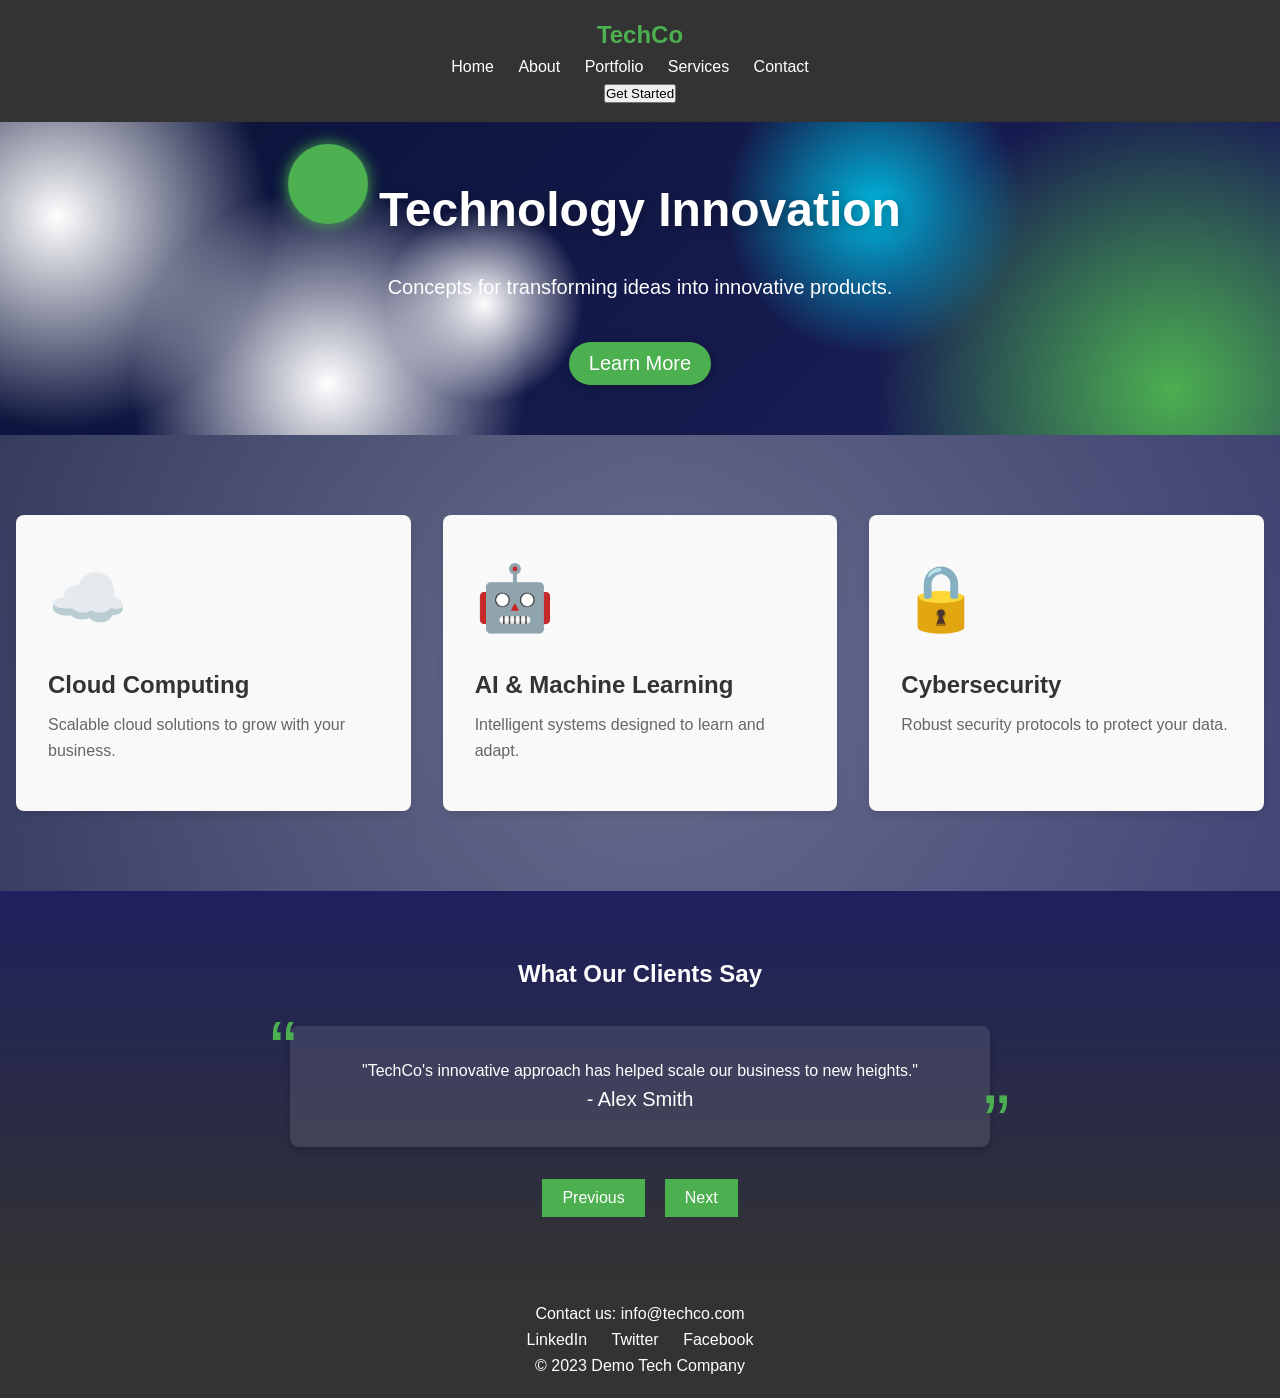
==== commit 9b9e7aef: "Commit" ====
--- a/index.html
+++ b/index.html
@@ -1,88 +1,119 @@
 <!DOCTYPE html>
 <html lang="en">
 <head>
-<meta charset="UTF-8">
-<meta name="viewport" content="width=device-width, initial-scale=1.0">
-<title>Tech Conference 2023</title>
-<link rel="stylesheet" href="styles.css">
+    <meta charset="UTF-8">
+    <meta name="viewport" content="width=device-width, initial-scale=1.0">
+    <title>Demo Tech Company</title>
+    <link rel="stylesheet" href="styles.css">
 </head>
 <body>
 
-<!-- Navigation Bar -->
-<nav>
-  <div class="logo">TECH CONFERENCE</div>
-  <ul>
-    <li><a href="#home">Home</a></li>
-    <li><a href="#about">About</a></li>
-    <li><a href="#speakers">Speakers</a></li>
-    <li><a href="#schedule">Schedule</a></li>
-    <li><a href="#register">Join Us</a></li>
-  </ul>
-</nav>
+
+    <!-- Header -->
+    <header>
+        <div class="logo">TechCo</div>
+        <nav>
+            <ul>
+                <li><a href="#home">Home</a></li>
+                <li><a href="#about">About</a></li>
+                <li><a href="#portfolio">Portfolio</a></li>
+                <li><a href="#services">Services</a></li>
+                <li><a href="#contact">Contact</a></li>
+            </ul>
+            <button class="cta">Get Started</button>
+        </nav>
+    </header>
 
 <!-- Hero Section -->
-<section id="home">
-  <h1>Tech Convenience Home</h1>
-  <p>Join our 2023 edition to explore the innovations in tech.</p>
-  <button class="cta">Join Us</button>
+<section id="home" class="hero">
+    <div class="hero-inner">
+        <h1>Technology Innovation</h1>
+        <p>Concepts for transforming ideas into innovative products.</p>
+        <button class="cta">Learn More</button>
+    </div>
+    <div class="hero-graphic">
+        <!-- Multiple layered divs for complex shapes -->
+        <div class="graphic-layer" id="layer1"></div>
+        <div class="graphic-layer" id="layer2"></div>
+        <div class="graphic-layer" id="layer3"></div>
+        <!-- Additional layers for complexity -->
+    </div>
 </section>
 
-<!-- About Section -->
-<section id="about" class="container">
-  <div class="content">
-    <h2>About The Conference</h2>
-    <p>Our tech conference is the premier event to connect with like-minded experts from the industry...</p>
-  </div>
+
+<!-- Modal Structure -->
+<div class="modal">
+    <div class="modal-content">
+        <span class="close-modal">&times;</span>
+        <h2>Service Details</h2>
+        <p>Here you can add the details for the service.</p>
+        <!-- Add more content as needed -->
+    </div>
+</div>
+
+
+
+<section id="services">
+    <div class="services-background">
+        <div class="service-bg-layer" id="service-bg-layer1"></div>
+        <div class="service-bg-layer" id="service-bg-layer2"></div>
+        <!-- Additional layers can be added as needed -->
+    </div>
+    <div class="services-content">
+        <!-- Example Service Cards -->
+        <div class="service">
+            <div class="service-icon">☁️</div>
+            <h3>Cloud Computing</h3>
+            <p>Scalable cloud solutions to grow with your business.</p>
+        </div>
+        <div class="service">
+            <div class="service-icon">🤖</div>
+            <h3>AI & Machine Learning</h3>
+            <p>Intelligent systems designed to learn and adapt.</p>
+        </div>
+        <div class="service">
+            <div class="service-icon">🔒</div>
+            <h3>Cybersecurity</h3>
+            <p>Robust security protocols to protect your data.</p>
+        </div>
+        <!-- More service cards can be added here -->
+    </div>
 </section>
 
-<!-- Speakers Section -->
-<section id="speakers" class="container">
-  <!-- Speaker cards will be generated by JavaScript -->
-  
-   <div id="speakers">
-    <div class="container">
-      </div>
-  </div>
 
-</section>
 
-<!-- Schedule Section -->
-<section id="schedule" class="container">
-  <div class="day-schedule">
-    <h3>November 15, 2023</h3>
-    <!-- Schedule items will be generated by JavaScript -->
-  </div>
-</section>
 
-<!-- Registration Section -->
-<section id="register" class="container">
-  <h2>Sign Up</h2>
-  <form id="registration-form">
-    <input type="text" id="name" name="name" placeholder="Your Name" required>
-    <input type="email" id="email" name="email" placeholder="Your Email" required>
-    <button type="submit">Submit</button>
-  </form>
-</section>
+<!-- Navigation for Testimonials -->
 
-<!-- Testimonials Section -->
-<section id="testimonials" class="container">
-  <div class="testimonial">
-    <p>"The insights and networking opportunities were unmatched."</p>
-    <footer>- Alex Johnson, Data Scientist</footer>
-  </div>
-  <!-- Additional testimonials will be generated by JavaScript -->
-</section>
 
-<!-- Footer -->
-<footer>
-  <p>Contact us at event@ai.com or call us at 555-1234</p>
-  <ul class="social-icons">
-    <li><a href="#">Facebook</a></li>
-    <li><a href="#">Twitter</a></li>
-    <li><a href="#">LinkedIn</a></li>
-  </ul>
-</footer>
+    <!-- Testimonial Section -->
+    <section id="testimonials">
+        <h2>What Our Clients Say</h2>
+        <div class="testimonial">
+            <blockquote>"TechCo's innovative approach has helped scale our business to new heights."</blockquote>
+            <p>- Alex Smith</p>
 
-<script src="script.js"></script>
+        </div>
+        <!-- Additional testimonials go here -->
+
+        <div class="testimonial-navigation">
+    <button class="prev-testimonial">Previous</button>
+    <button class="next-testimonial">Next</button>
+</div>
+    </section>
+
+    <!-- Footer -->
+    <footer>
+        <p>Contact us: info@techco.com</p>
+        <div class="social-media">
+            <!-- Social media links will go here -->
+            <a href="#">LinkedIn</a>
+            <a href="#">Twitter</a>
+            <a href="#">Facebook</a>
+        </div>
+        <p>&copy; 2023 Demo Tech Company</p>
+    </footer>
+
+    <script src="script.js"></script>
 </body>
 </html>
--- a/styles.css
+++ b/styles.css
@@ -1,318 +1,678 @@
-/* Reset and Base Styles */
-*, *::before, *::after {
+/* Basic Reset */
+* {
+  margin: 0;
+  padding: 0;
   box-sizing: border-box;
 }
 
 body {
   margin: 0;
-  font-family: 'Segoe UI', Tahoma, Geneva, Verdana, sans-serif;
-  background-color: #E7EFF6;
+  font-family: 'Arial', sans-serif;
+  line-height: 1.6;
   color: #333;
-}
-
-/* Utility Classes */
-.container {
-  max-width: 1200px;
-  margin: 0 auto;
-  padding: 0 15px;
-}
-
-.img-responsive {
-  max-width: 100%;
-  height: auto;
-}
-
-/* Navigation Bar */
-nav {
-  background-color: #2C3E50;
-  color: #fff;
-  display: flex;
-  justify-content: space-between;
-  align-items: center;
-  padding: 10px 50px;
+  background: linear-gradient(135deg, #091236, #1E215D);
+  background-attachment: fixed;
+  overflow-x: hidden;
+}
+
+.background-animation-layer {
   position: fixed;
   top: 0;
-  width: 100%;
-  z-index: 1000;
-}
-
-nav .logo {
-  font-size: 24px;
+  left: 0;
+  right: 0;
+  bottom: 0;
+  z-index: -1;
+  background: transparent;
+  pointer-events: none;
+}
+
+.layer1, .layer2, .layer3 {
+  background: radial-gradient(circle, rgba(255,255,255,0.15), transparent);
+  border-radius: 50%;
+}
+
+.layer1 {
+  width: 400%;
+  height: 400%;
+  top: -150%;
+  left: -150%;
+  animation: rotate 120s linear infinite;
+}
+
+.layer2 {
+  width: 300%;
+  height: 300%;
+  bottom: -100%;
+  right: -100%;
+  animation: rotate 180s linear infinite reverse;
+}
+
+.layer3 {
+  width: 500%;
+  height: 500%;
+  top: -200%;
+  left: -200%;
+  animation: rotate 300s linear infinite;
+}
+
+@keyframes rotate {
+  0% { transform: rotate(0deg); }
+  100% { transform: rotate(360deg); }
+}
+
+
+
+
+
+
+/* Header */
+header {
+  background: #333;
+  color: #fff;
+  padding: 1rem;
+  text-align: center;
+}
+
+header .logo {
+  color: #4CAF50;
+  font-size: 1.5em;
   font-weight: bold;
 }
 
 nav ul {
   list-style: none;
-  display: flex;
-  gap: 20px;
-  margin: 0;
   padding: 0;
 }
 
-nav ul li a {
+nav ul li {
+  display: inline;
+  margin-right: 20px;
+}
+
+nav a {
   color: #fff;
   text-decoration: none;
-  font-size: 18px;
-  transition: color 0.3s ease;
-}
-
-nav ul li a:hover {
-  color: #3498DB;
-}
+}
+
+
+
+
+
+
+
+
+
+
+
+
+
+
 
 /* Hero Section */
-#home {
+.hero {
+  position: relative;
+  color: #fff;
+  background: linear-gradient(135deg, #091236, #1E215D);
+  overflow: hidden;
+  padding: 100px 0;
+}
+
+.hero-inner {
+  position: relative;
+  z-index: 2;
+}
+
+.hero h1 {
+  font-size: 3rem;
+  margin-bottom: 0.5em;
+  text-shadow: 2px 2px 10px rgba(0, 0, 0, 0.3);
+}
+
+.hero p {
+  margin-bottom: 1em;
+  font-size: 1.25rem;
+  line-height: 1.5;
+}
+
+.hero .cta {
+  background: #4CAF50;
+  border: none;
+  padding: 15px 30px;
+  font-size: 1.25rem;
+  cursor: pointer;
+  border-radius: 25px;
+  box-shadow: 2px 2px 10px rgba(0, 0, 0, 0.3);
+  transition: background-color 0.3s ease-in-out;
+}
+
+.hero .cta:hover {
+  background-color: #37a34a;
+}
+
+
+
+
+
+
+
+
+
+
+
+/* Complex Shapes and Layers */
+.hero-graphic {
+  position: absolute;
+  top: 0;
+  left: 0;
+  width: 100%;
+  height: 100%;
   display: flex;
-  flex-direction: column;
+  justify-content: center;
   align-items: center;
+}
+
+.graphic-layer {
+  position: absolute;
+  border-radius: 50%;
+  background: rgba(255, 255, 255, 0.05);
+  transition: all 0.3s ease-in-out;
+}
+
+#layer1 {
+  width: 300px;
+  height: 300px;
+  top: 10%;
+  left: 10%;
+}
+
+#layer2 {
+  width: 200px;
+  height: 200px;
+  bottom: 20%;
+  right: 15%;
+  background: rgba(255, 255, 255, 0.08);
+}
+
+#layer3 {
+  width: 100px;
+  height: 100px;
+  bottom: 30%;
+  left: 20%;
+  background: rgba(255, 255, 255, 0.1);
+}
+
+
+
+
+
+
+
+
+
+
+
+
+
+/* Hero Section Enhancements */
+.hero-graphic::before,
+.hero-graphic::after {
+  content: '';
+  position: absolute;
+  border-radius: 50%;
+}
+
+.hero-graphic::before {
+  width: 600px;
+  height: 600px;
+  background: radial-gradient(circle at 50%, #4CAF50, transparent 70%);
+  top: -10%;
+  right: -15%;
+  z-index: 0;
+}
+
+.hero-graphic::after {
+  width: 500px;
+  height: 500px;
+  background: radial-gradient(circle at 50%, #ffffff, transparent 60%);
+  bottom: -10%;
+  left: -15%;
+  z-index: 0;
+}
+
+#layer1 {
+  width: 400px;
+  height: 400px;
+  background: radial-gradient(circle at 50%, #ffffff, transparent 70%);
+  top: 20%;
+  left: 10%;
+  animation: rotate 60s linear infinite;
+}
+
+#layer2 {
+  width: 300px;
+  height: 300px;
+  background: radial-gradient(circle at 50%, #00B4DB, transparent 70%);
+  bottom: 25%;
+  right: 20%;
+  animation: rotate 90s linear infinite reverse;
+}
+
+#layer3 {
+  width: 200px;
+  height: 200px;
+  background: radial-gradient(circle at 50%, #ffffff, transparent 70%);
+  bottom: 10%;
+  left: 30%;
+  animation: rotate 120s linear infinite;
+}
+
+/* Animation for rotating elements */
+@keyframes rotate {
+  0% { transform: rotate(0deg); }
+  100% { transform: rotate(360deg); }
+}
+
+
+
+
+/* Additional layered elements with pseudo-elements for intricate designs */
+.graphic-layer::before,
+.graphic-layer::after {
+  content: '';
+  position: absolute;
+  border-radius: 50%;
+}
+
+.graphic-layer div.line {
+  position: absolute;
+  width: 3px;
+  height: 100%;
+  background: #4CAF50;
+  transform-origin: bottom;
+  animation: spin 120s linear infinite;
+}
+
+#layer1::before {
+  width: 80px;
+  height: 80px;
+  background-color: #4CAF50;
+  top: -40px;
+  left: 50%;
+  transform: translateX(-50%);
+  box-shadow: 0 0 15px #4CAF50;
+}
+
+#layer1::after {
+  width: 120px;
+  height: 120px;
+  background-color: #00B4DB;
+  bottom: -60px;
+  right: -60px;
+  box-shadow: 0 0 25px #00B4DB;
+}
+
+#layer1 div.line {
+  bottom: 0;
+  left: 50%;
+  animation-duration: 90s;
+}
+
+#layer2 div.line {
+  bottom: 0;
+  left: 50%;
+  animation-duration: 80s;
+}
+
+/* Animation for spinning lines */
+@keyframes spin {
+  from { transform: rotate(0deg); }
+  to { transform: rotate(360deg); }
+}
+
+/* Continue adding more details and layers */
+/* Hero Section */
+.hero {
+  position: relative;
+  background-color: #000;
+  color: #fff;
+  padding: 50px;
+  text-align: center;
+}
+
+.hero-inner {
+  position: relative;
+  z-index: 2;
+}
+
+.hero .cta {
+  margin-top: 20px;
+  background: #4CAF50;
+  border: none;
+  padding: 10px 20px;
+  color: white;
+  cursor: pointer;
+}
+
+
+
+
+
+
+
+
+
+
+
+/* CSS Shapes for the Hero Image */
+.hero-image {
+  position: absolute;
+  top: 0;
+  right: 0;
+  bottom: 0;
+  left: 0;
+  z-index: 1;
+  display: flex;
   justify-content: center;
-  height: 100vh;
-  text-align: center;
-  padding-top: 60px; /* Height of the fixed navbar */
-  background: url('hero-bg.jpg') no-repeat center center/cover;
-}
-
-#home h1 {
-  color: #fff;
-  font-size: 3rem;
+  align-items: center;
+}
+
+.circle {
+  position: absolute;
+  border-radius: 50%;
+  background-color: rgba(255, 255, 255, 0.1);
+}
+
+.large {
+  width: 300px;
+  height: 300px;
+  background: radial-gradient(circle, rgba(255,255,255,0.1) 0%, rgba(255,255,255,0) 70%);
+}
+
+.medium {
+  width: 200px;
+  height: 200px;
+  background: radial-gradient(circle, rgba(255,255,255,0.1) 0%, rgba(255,255,255,0) 70%);
+  top: 50px;
+  right: 50px;
+}
+
+.small {
+  width: 100px;
+  height: 100px;
+  background: radial-gradient(circle, rgba(255,255,255,0.1) 0%, rgba(255,255,255,0) 70%);
+  bottom: 50px;
+  left: 50px;
+}
+
+/* Additional pseudo-elements for more complex shapes */
+
+
+
+
+
+/* Services Section */
+#services {
+  position: relative;
+  padding: 4rem 0;
+  overflow: hidden;
+}
+
+
+.service-bg-layer {
+  position: absolute;
+  background: radial-gradient(circle at 50%, rgba(255,255,255,0.2), transparent);
+  border-radius: 50%;
+}
+
+#service-bg-layer1 {
+  top: -50%;
+  left: -50%;
+  width: 200%;
+  height: 200%;
+  animation: rotateSlow 120s linear infinite;
+}
+
+#service-bg-layer2 {
+  top: -30%;
+  right: -30%;
+  width: 160%;
+  height: 160%;
+  animation: rotateSlow 90s linear infinite reverse;
+}
+
+@keyframes rotateSlow {
+  0% { transform: rotate(0deg); }
+  100% { transform: rotate(360deg); }
+}
+
+/* Service Cards */
+.services-content {
+  position: relative;
+  z-index: 1;
+  display: flex;
+  justify-content: center;
+  flex-wrap: wrap;
+}
+
+.service {
+  background: #f9f9f9;
+  margin: 1rem;
+  padding: 2rem;
+  border-radius: 8px;
+  box-shadow: 0 4px 8px rgba(0,0,0,0.1);
+  width: calc(33.333% - 2rem); /* Three cards per row */
+  transition: transform 0.3s ease-in-out, box-shadow 0.3s ease-in-out;
+  cursor: pointer;
+}
+
+.service:hover {
+  transform: translateY(-5px);
+  box-shadow: 0 12px 16px rgba(0,0,0,0.2);
+}
+
+.service-icon {
+  font-size: 4rem;
+  margin-bottom: 1rem;
+  color: #4CAF50;
+}
+
+.service h3 {
   margin-bottom: 0.5rem;
-}
-
-#home p {
-  color: #ecf0f1;
   font-size: 1.5rem;
-  max-width: 600px;
-  margin: 0 auto;
-}
-
-#home .cta {
-  background-color: #3498DB;
-  color: #fff;
-  padding: 10px 30px;
+  color: #333;
+}
+
+.service p {
+  font-size: 1rem;
+  color: #666;
+  margin-bottom: 1rem;
+}
+
+@media (max-width: 768px) {
+  .service {
+      width: calc(50% - 2rem); /* Two cards per row on smaller screens */
+  }
+}
+
+@media (max-width: 480px) {
+  .service {
+      width: calc(100% - 2rem); /* Full width cards on very small screens */
+  }
+}
+
+
+/* Continue with additional styling for other elements within the services section */
+
+
+/* Modal Styling */
+.modal {
+  display: none; /* Hidden by default */
+  position: fixed;
+  z-index: 10;
+  left: 0;
+  top: 0;
+  width: 100%;
+  height: 100%;
+  overflow: auto; /* Enable scroll if needed */
+  background-color: rgba(0,0,0,0.4); /* Black w/ opacity */
+}
+
+.modal-content {
+  background-color: #fefefe;
+  margin: 15% auto; /* 15% from the top and centered */
+  padding: 20px;
+  border: 1px solid #888;
+  width: 80%; /* Could be more or less, depending on screen size */
+  box-shadow: 0 4px 8px rgba(0,0,0,0.2);
+  animation-name: modalopen;
+  animation-duration: 0.4s;
+}
+
+/* Add zoom animation */
+@keyframes modalopen {
+  from {transform: scale(0)} 
+  to {transform: scale(1)}
+}
+
+.close-modal {
+  color: #aaa;
+  float: right;
+  font-size: 28px;
+  font-weight: bold;
+}
+
+.close-modal:hover,
+.close-modal:focus {
+  color: black;
+  text-decoration: none;
+  cursor: pointer;
+}
+
+/* Testimonial Navigation Styling */
+.testimonial-navigation {
+  display: flex;
+  justify-content: center;
+  margin-top: 20px;
+}
+
+.prev-testimonial, .next-testimonial {
   border: none;
-  border-radius: 20px;
-  cursor: pointer;
+  background-color: #4CAF50;
+  color: white;
+  padding: 10px 20px;
+  margin: 0 10px;
   font-size: 1rem;
-  margin-top: 20px;
-  transition: background-color 0.3s ease;
-}
-
-#home .cta:hover {
-  background-color: #2980B9;
-}
-
-/* About Section */
-#about {
-  padding: 4rem 0;
-  background-color: #fff;
-}
-
-#about .container {
-  display: grid;
-  grid-template-columns: repeat(auto-fit, minmax(300px, 1fr));
-  gap: 30px;
-}
-
-#about .content {
-  padding: 20px;
-  background-color: #ecf0f1;
-  border-radius: 10px;
-}
-
-#about h2 {
-  color: #2C3E50;
-  font-size: 2rem;
-}
-
-#about p {
-  color: #34495E;
-}
-
-/* Speakers Section */
-#speakers {
-  padding: 4rem 0;
-  background-color: #F8FAFC;
-}
-
-#speakers .container {
-  display: grid;
-  grid-template-columns: repeat(auto-fit, minmax(200px, 1fr));
-  gap: 30px;
-}
-
-#speakers .speaker-card {
-  background-color: #fff;
-  border-radius: 10px;
-  padding: 20px;
-  text-align: center;
-  box-shadow: 0 0 10px rgba(0, 0, 0, 0.1);
-}
-
-#speakers .speaker-card img {
-  border-radius: 50%;
-  margin-bottom: 1rem;
-}
-
-#speakers .speaker-card h3 {
-  margin: 0.5rem 0;
-  color: #2C3E50;
-}
-
-#speakers .speaker-card p {
-  color: #7f8c8d;
-}
-
-/* Schedule Section */
-#schedule {
-  padding: 4rem 0;
-  background-color: #fff;
-}
-
-#schedule .container {
-  display: grid;
-  grid-template-columns: repeat(auto-fit, minmax(300px, 1fr));
-  gap: 30px;
-}
-
-#schedule .day-schedule {
-  background-color: #ecf0f1;
-  border-radius: 10px;
-  padding: 20px;
-}
-
-#schedule h3 {
-  color: #2C3E50;
-  margin-bottom: 1rem;
-}
-
-#schedule .time-slot {
-  color: #34495E;
-  border-bottom: 1px solid #bdc3c7;
-  padding-bottom: 0.5rem;
-  margin-bottom: 0.5rem;
-}
-
-/* Registration Section */
-#register {
-  padding: 4rem 0;
-  background-color: #F8FAFC;
-}
-
-#register .container {
-  background-color: #fff;
-  border-radius: 10px;
-  padding: 20px;
-  box-shadow: 0 0 10px rgba(0, 0, 0, 0.1);
-  width: 50%;
-  margin: 0 auto;
-}
-
-#register form {
-  display: flex;
-  flex-direction: column;
-  gap: 20px;
-}
-
-#register form input {
-  padding: 10px;
-  border-radius: 5px;
-  border: 1px solid #bdc3c7;
-}
-
-#register form button {
-  background-color: #3498DB;
-  color: #fff;
-  padding: 10px;
-  border: none;
-  border-radius: 5px;
   cursor: pointer;
   transition: background-color 0.3s ease;
 }
 
-#register form button:hover {
-  background-color: #2980B9;
-}
-
-/* Testimonials Section */
+.prev-testimonial:hover, .next-testimonial:hover {
+  background-color: #367c39;
+}
+
+
+
+
+
+
+
+
+
+
+
+
+
+
+
+
+/* Testimonial Section */
 #testimonials {
+  background: linear-gradient(to bottom, #1E215D, #333);
+  color: #fff;
   padding: 4rem 0;
-  background-color: #fff;
-}
-
-#testimonials .testimonial {
-  color: #34495E;
-  padding: 20px;
-  background-color: #ecf0f1;
-  border-radius: 10px;
-  margin-bottom: 1rem;
-}
-
-#testimonials .testimonial p {
-  font-style: italic;
-}
-
-#testimonials .testimonial footer {
-  margin-top: 1rem;
-  text-align: right;
-}
+  text-align: center;
+}
+
+.testimonial {
+  max-width: 700px;
+  margin: 2rem auto;
+  padding: 2rem;
+  background: rgba(255, 255, 255, 0.1);
+  border-radius: 8px;
+  box-shadow: 0 4px 6px rgba(0,0,0,0.2);
+  position: relative;
+}
+
+.testimonial::before {
+  content: '“';
+  font-size: 5rem;
+  color: #4CAF50;
+  position: absolute;
+  top: -40px;
+  left: -20px;
+}
+
+.testimonial::after {
+  content: '”';
+  font-size: 5rem;
+  color: #4CAF50;
+  position: absolute;
+  bottom: -40px;
+  right: -20px;
+}
+
+.testimonial p {
+  font-size: 1.25rem;
+  line-height: 1.6;
+}
+
+/* Continue with additional styling for navigation buttons or indicators */
+
+
+
+
+
+
+
+
+
+
 
 /* Footer */
 footer {
-  background-color: #2C3E50;
-  color: #fff;
-  padding: 20px;
+  background-color: #333;
+  color: white;
   text-align: center;
-}
-
-footer .social-icons {
-  list-style: none;
-  padding: 0;
-  display: flex;
-  justify-content: center;
-  gap: 20px;
-}
-
-footer .social-icons li {
-  padding: 10px;
-}
-
-footer .social-icons li a {
-  color: #fff;
+  padding: 20px 0;
+}
+
+.social-media a {
+  color: white;
+  margin: 0 10px;
   text-decoration: none;
-  transition: color 0.3s ease;
-}
-
-footer .social-icons li a:hover {
-  color: #3498DB;
 }
 
 /* Responsive Design */
 @media (max-width: 768px) {
-  nav .logo {
-    font-size: 20px;
+  nav ul {
+      padding-top: 20px;
+      text-align: center;
   }
 
-  nav ul {
-    flex-direction: column;
-    align-items: flex-start;
+  nav ul li {
+      display: block;
+      margin-bottom: 10px;
   }
-
-  nav ul li a {
-    font-size: 16px;
-  }
-
-  #home .cta {
-    padding: 8px 25px;
-    font-size: 0.9rem;
-  }
-
-  #about .container,
-  #speakers .container,
-  #schedule .container {
-    grid-template-columns: 1fr;
-  }
-
-  #register .container {
-    width: 80%;
-  }
-}
+}
+
+
+
+
+
+
+
+
+
+
+
+
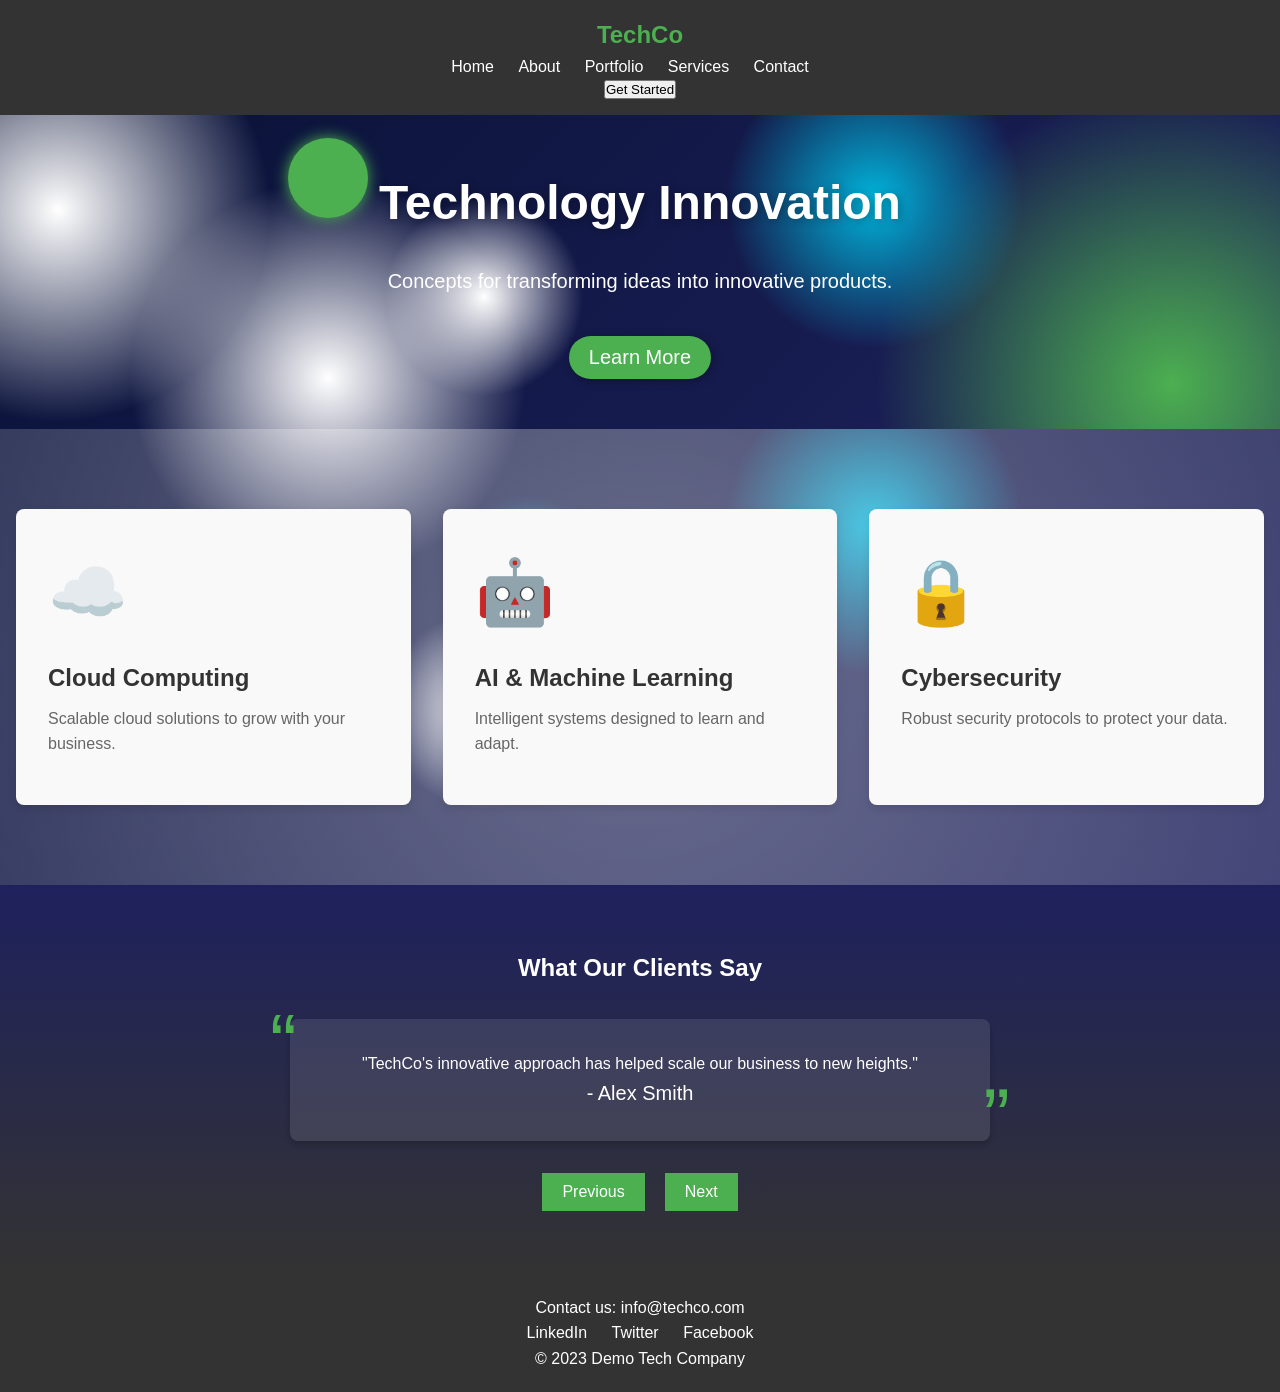
==== commit 833c667c: "c" ====
--- a/index.html
+++ b/index.html
@@ -1,5 +1,3 @@
-<!DOCTYPE html>
-<html lang="en">
 <head>
     <meta charset="UTF-8">
     <meta name="viewport" content="width=device-width, initial-scale=1.0">
@@ -7,8 +5,9 @@
     <link rel="stylesheet" href="styles.css">
 </head>
 <body>
-
-
+        <div class="graphic-layer" id="layer1"></div>
+        <div class="graphic-layer" id="layer2"></div>
+        <div class="graphic-layer" id="layer3"></div>
     <!-- Header -->
     <header>
         <div class="logo">TechCo</div>
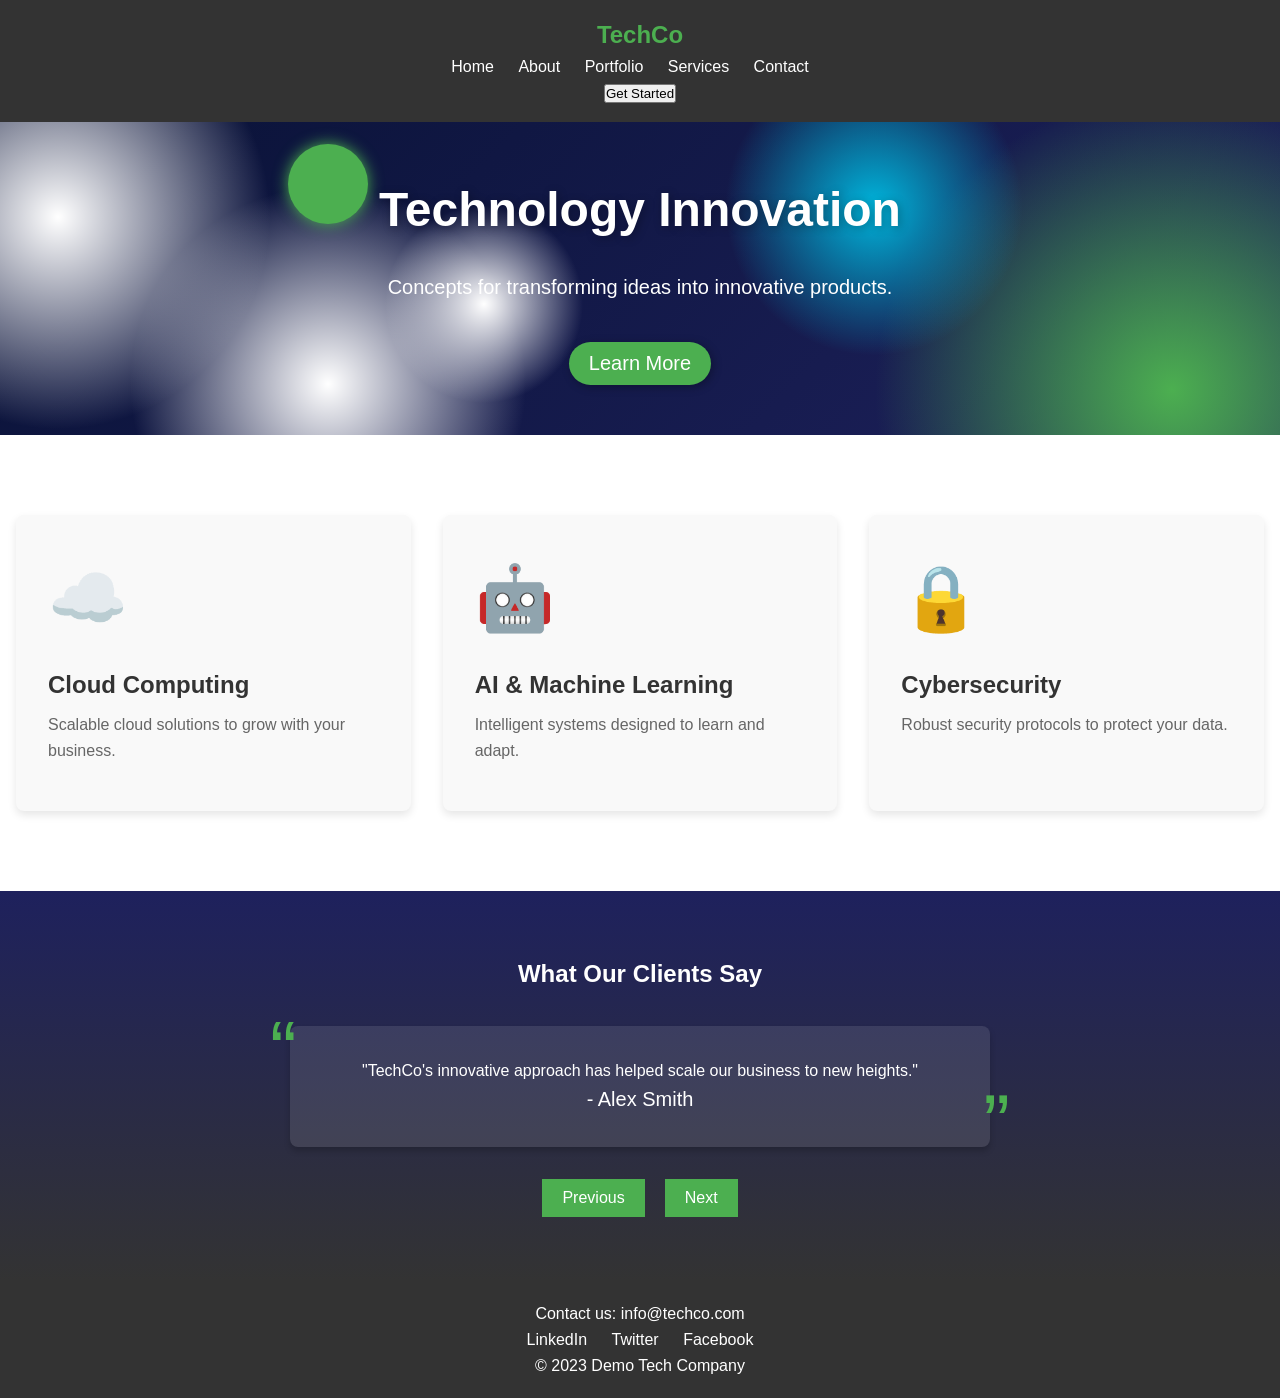
==== commit 92f1f6d2: "c" ====
--- a/index.html
+++ b/index.html
@@ -1,3 +1,5 @@
+<!DOCTYPE html>
+<html lang="en">
 <head>
     <meta charset="UTF-8">
     <meta name="viewport" content="width=device-width, initial-scale=1.0">
@@ -5,9 +7,8 @@
     <link rel="stylesheet" href="styles.css">
 </head>
 <body>
-        <div class="graphic-layer" id="layer1"></div>
-        <div class="graphic-layer" id="layer2"></div>
-        <div class="graphic-layer" id="layer3"></div>
+    <div class="background-animation-layer layer1"></div>
+<div class="background-animation-layer layer2"></div>
     <!-- Header -->
     <header>
         <div class="logo">TechCo</div>
--- a/styles.css
+++ b/styles.css
@@ -413,10 +413,19 @@
 /* Services Section */
 #services {
   position: relative;
+  background: #fff;
   padding: 4rem 0;
   overflow: hidden;
 }
 
+.services-background {
+  position: absolute;
+  top: 0;
+  right: 0;
+  bottom: 0;
+  left: 0;
+  z-index: 0;
+}
 
 .service-bg-layer {
   position: absolute;
